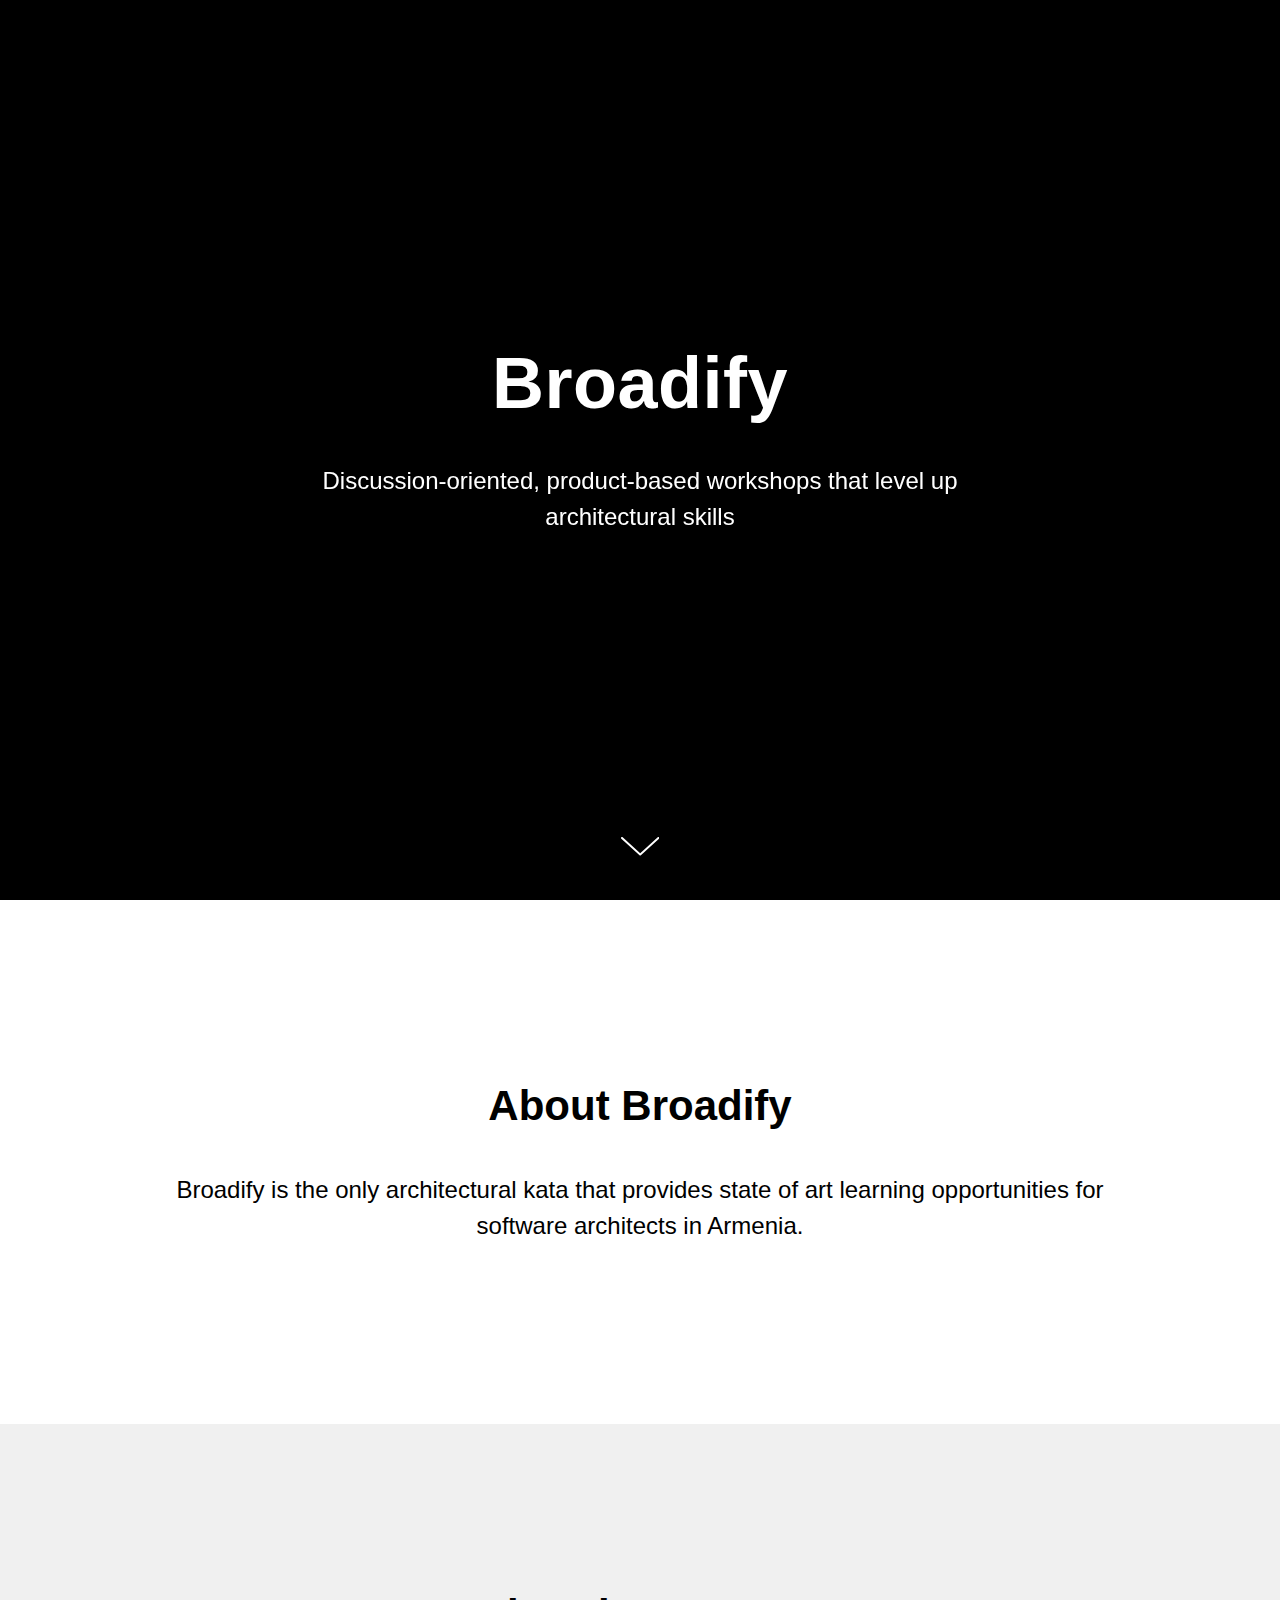
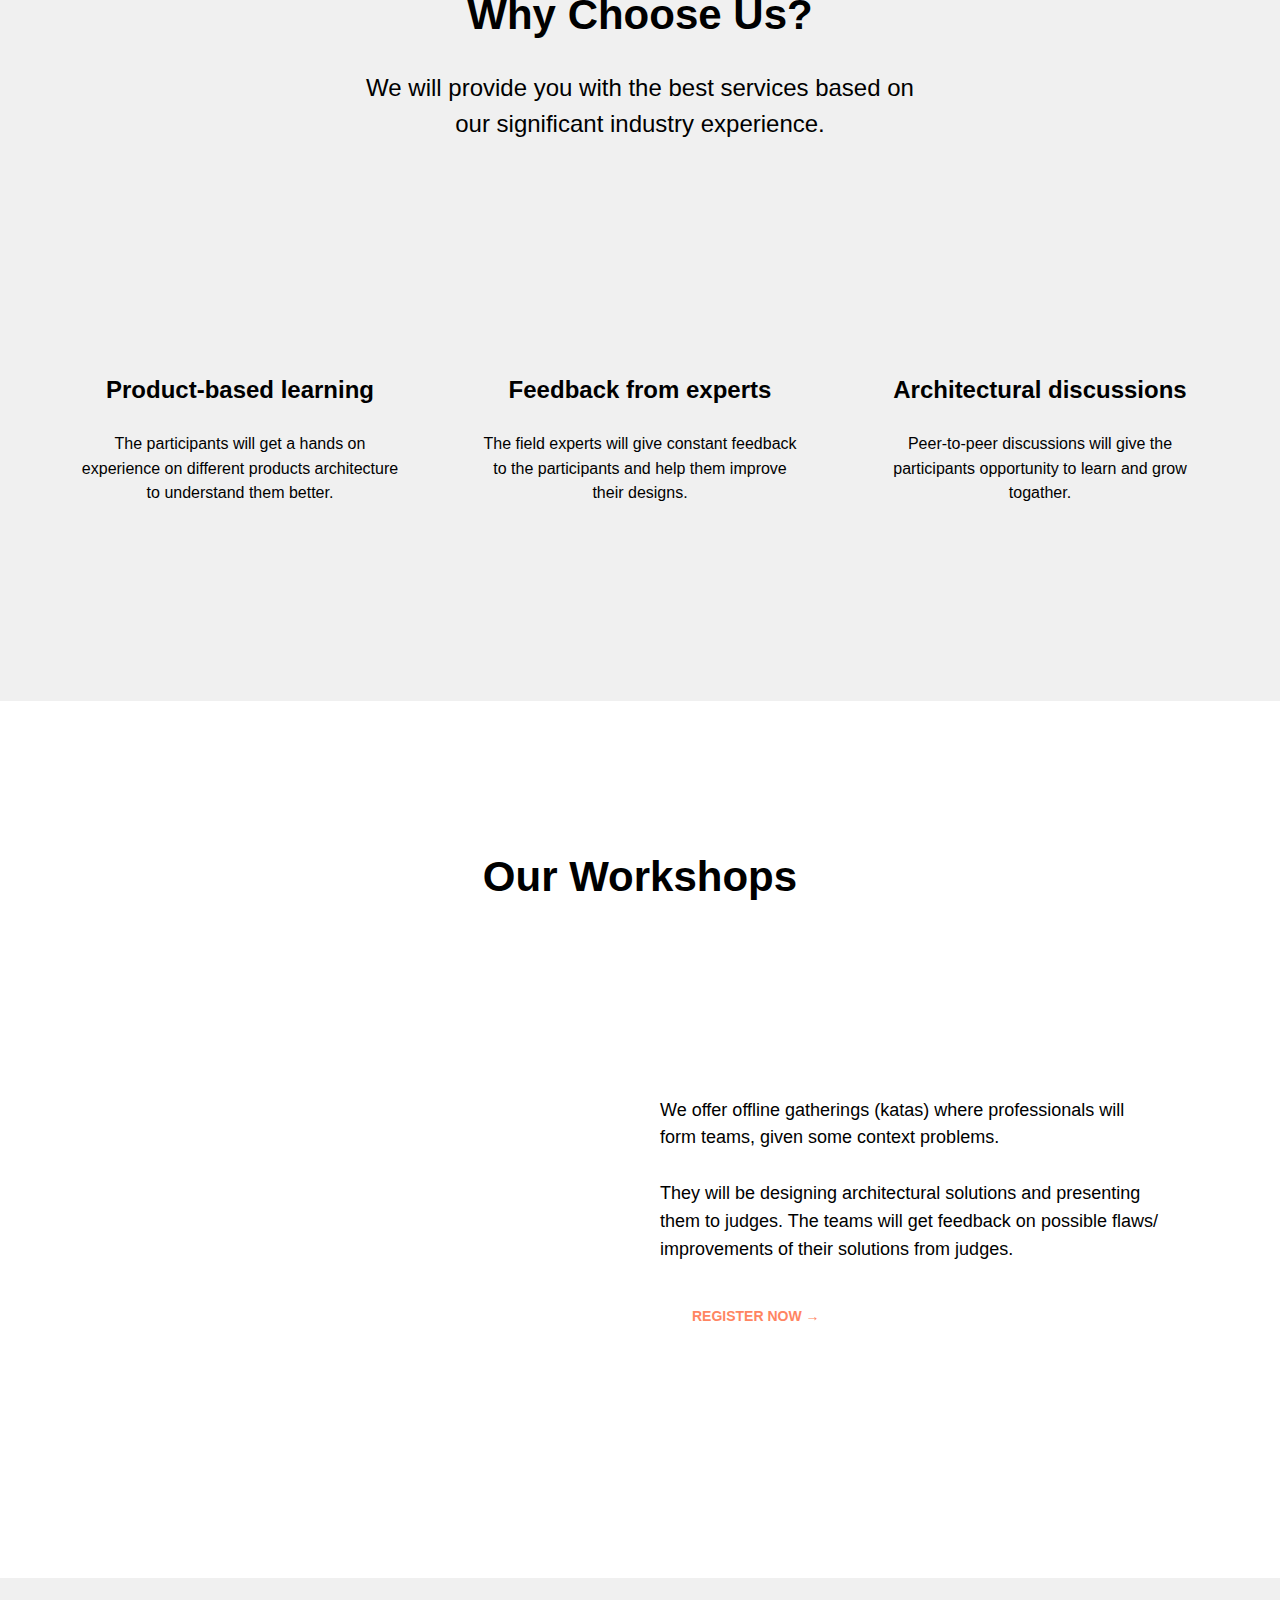
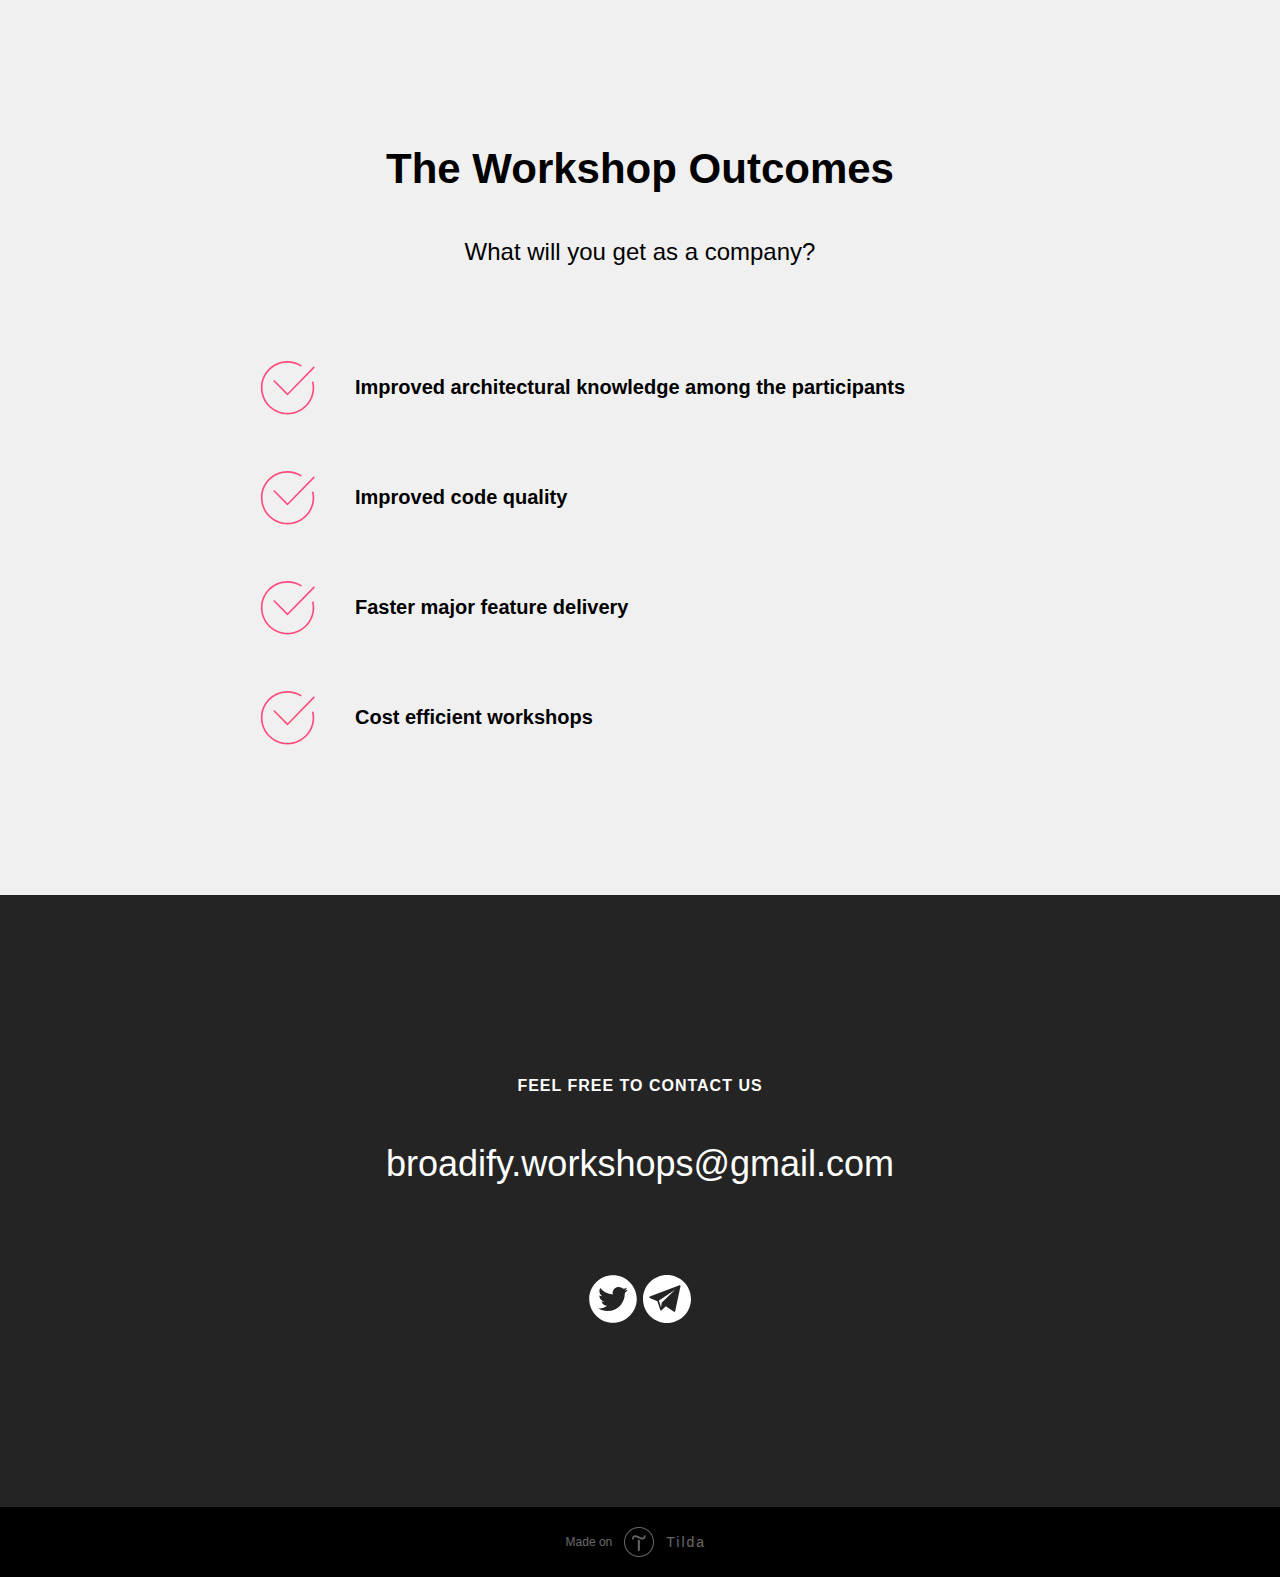
==== index.html @ 23d55fbe "rename" ====
<!DOCTYPE html>
<!-- saved from url=(0048)http://project5450174.tilda.ws/page27034556.html -->
<html><head><meta http-equiv="Content-Type" content="text/html; charset=UTF-8"><meta name="viewport" content="width=device-width, initial-scale=1.0"><!--metatextblock--><title>Business page</title><meta name="description" content="A great example of how you can talk about your services"><meta property="og:url" content="http://project5450174.tilda.ws/page27034556.html"><meta property="og:title" content="Business page"><meta property="og:description" content="A great example of how you can talk about your services"><meta property="og:type" content="website"><meta property="og:image" content="https://static.tildacdn.com/tild6335-3166-4166-a335-643939336261/-/resize/504x/workplace1245776_1920.jpg"><link rel="canonical" href="http://project5450174.tilda.ws/page27034556.html"><!--/metatextblock--><meta property="fb:app_id" content="257953674358265"><meta name="format-detection" content="telephone=no"><meta http-equiv="x-dns-prefetch-control" content="on"><link rel="dns-prefetch" href="https://ws.tildacdn.com/"><link rel="dns-prefetch" href="https://static.tildacdn.com/"><link rel="shortcut icon" href="https://static.tildacdn.com/img/tildafavicon.ico" type="image/x-icon"><!-- Assets --><script type="text/javascript" async="" id="tildastatscript" src="./Business page_files/tilda-stat-1.0.min.js"></script><script src="./Business page_files/tilda-fallback-1.0.min.js" charset="utf-8" async=""></script><link rel="stylesheet" href="./Business page_files/tilda-grid-3.0.min.css" type="text/css" media="all" onerror="this.loaderr=&#39;y&#39;;"><link rel="stylesheet" href="./Business page_files/tilda-blocks-2.14.css" type="text/css" media="all" onerror="this.loaderr=&#39;y&#39;;"><link rel="preconnect" href="https://fonts.gstatic.com/"><link href="./Business page_files/css2" rel="stylesheet"><link rel="stylesheet" href="./Business page_files/tilda-animation-1.0.min.css" type="text/css" media="all" onerror="this.loaderr=&#39;y&#39;;"><link rel="stylesheet" href="./Business page_files/tilda-cover-1.0.min.css" type="text/css" media="all" onerror="this.loaderr=&#39;y&#39;;"><script src="./Business page_files/jquery-1.10.2.min.js" onerror="this.loaderr=&#39;y&#39;;"></script><script src="./Business page_files/tilda-scripts-3.0.min.js" onerror="this.loaderr=&#39;y&#39;;"></script><script src="./Business page_files/tilda-blocks-2.7.js" onerror="this.loaderr=&#39;y&#39;;"></script><script src="./Business page_files/lazyload-1.3.min.js" charset="utf-8" async="" onerror="this.loaderr=&#39;y&#39;;"></script><script src="./Business page_files/tilda-animation-1.0.min.js" charset="utf-8" async="" onerror="this.loaderr=&#39;y&#39;;"></script><script src="./Business page_files/tilda-cover-1.0.min.js" charset="utf-8" async="" onerror="this.loaderr=&#39;y&#39;;"></script><script src="./Business page_files/tilda-events-1.0.min.js" charset="utf-8" async="" onerror="this.loaderr=&#39;y&#39;;"></script><script type="text/javascript">window.dataLayer = window.dataLayer || [];</script><script type="text/javascript">(function () {
if((/bot|google|yandex|baidu|bing|msn|duckduckbot|teoma|slurp|crawler|spider|robot|crawling|facebook/i.test(navigator.userAgent))===false && typeof(sessionStorage)!='undefined' && sessionStorage.getItem('visited')!=='y' && document.visibilityState){
var style=document.createElement('style');
style.type='text/css';
style.innerHTML='@media screen and (min-width: 980px) {.t-records {opacity: 0;}.t-records_animated {-webkit-transition: opacity ease-in-out .2s;-moz-transition: opacity ease-in-out .2s;-o-transition: opacity ease-in-out .2s;transition: opacity ease-in-out .2s;}.t-records.t-records_visible {opacity: 1;}}';
document.getElementsByTagName('head')[0].appendChild(style);
function t_setvisRecs(){
var alr=document.querySelectorAll('.t-records');
Array.prototype.forEach.call(alr, function(el) {
el.classList.add("t-records_animated");
});
setTimeout(function () {
Array.prototype.forEach.call(alr, function(el) {
el.classList.add("t-records_visible");
});
sessionStorage.setItem("visited", "y");
}, 400);
} 
document.addEventListener('DOMContentLoaded', t_setvisRecs);
}
})();</script><style type="text/css">div.t-records {opacity: 1;}</style></head><body class="t-body" style="margin: 0px;"><!--allrecords--><div id="allrecords" class="t-records" data-hook="blocks-collection-content-node" data-tilda-project-id="5450174" data-tilda-page-id="27034556" data-tilda-formskey="a3a346e9efc0a793ec0bf11665450174" data-tilda-lazy="yes"><div id="rec436456142" class="r t-rec" style=" " data-animationappear="off" data-record-type="18"><!-- cover --><div class="t-cover" id="recorddiv436456142" bgimgfield="img" style="height:100vh; background-image:url(&#39;https://static.tildacdn.com/tild6335-3166-4166-a335-643939336261/-/resize/20x/workplace1245776_1920.jpg&#39;);"><div class="t-cover__carrier loaded" id="coverCarry436456142" data-content-cover-id="436456142" data-content-cover-bg="https://static.tildacdn.com/tild6335-3166-4166-a335-643939336261/workplace1245776_1920.jpg" data-content-cover-height="100vh" data-content-cover-parallax="" style="height: 100vh; background-attachment: scroll; background-position: center bottom; transform: initial; background-image: url(&quot;https://thumb.tildacdn.com/tild6335-3166-4166-a335-643939336261/-/format/webp/workplace1245776_1920.jpg&quot;);"></div> <div class="t-cover__filter" style="height:100vh;background-image: -moz-linear-gradient(top, rgba(0,0,0,0.80), rgba(0,0,0,0.90));background-image: -webkit-linear-gradient(top, rgba(0,0,0,0.80), rgba(0,0,0,0.90));background-image: -o-linear-gradient(top, rgba(0,0,0,0.80), rgba(0,0,0,0.90));background-image: -ms-linear-gradient(top, rgba(0,0,0,0.80), rgba(0,0,0,0.90));background-image: linear-gradient(top, rgba(0,0,0,0.80), rgba(0,0,0,0.90));filter: progid:DXImageTransform.Microsoft.gradient(startColorStr=&#39;#33000000&#39;, endColorstr=&#39;#19000000&#39;);"></div><div class="t-container"> <div class="t-col t-col_12 "><div class="t-cover__wrapper t-valign_middle" style="height:100vh;"> <div class="t001 t-align_center"> <div class="t001__wrapper" data-hook-content="covercontent"> <div class="t001__title t-title t-title_xl t-animate t-animate_started" data-animate-style="fadeinup" data-animate-group="yes" style="transition-delay: 0s;" field="title">Broadify</div> <div class="t001__descr t-descr t-descr_xl t001__descr_center t-animate t-animate_started" data-animate-style="fadeinup" data-animate-group="yes" style="transition-delay: 0.3s;" field="descr"><div style="opacity: 1;">Discussion-oriented, product-based workshops that level up architectural skills</div></div> <span class="space"></span> </div> </div> </div> </div> </div> <!-- arrow --> <div class="t-cover__arrow"><div class="t-cover__arrow-wrapper t-cover__arrow-wrapper_animated"><div class="t-cover__arrow_mobile"><svg class="t-cover__arrow-svg" style="fill:#ffffff;" x="0px" y="0px" width="38.417px" height="18.592px" viewBox="0 0 38.417 18.592"><g><path d="M19.208,18.592c-0.241,0-0.483-0.087-0.673-0.261L0.327,1.74c-0.408-0.372-0.438-1.004-0.066-1.413c0.372-0.409,1.004-0.439,1.413-0.066L19.208,16.24L36.743,0.261c0.411-0.372,1.042-0.342,1.413,0.066c0.372,0.408,0.343,1.041-0.065,1.413L19.881,18.332C19.691,18.505,19.449,18.592,19.208,18.592z"></path></g></svg></div></div></div> <!-- arrow --> </div> </div><div id="rec436456143" class="r t-rec r_showed r_anim" style=" " data-record-type="215"><a name="about" style="font-size:0;"></a></div><div id="rec436456144" class="r t-rec t-rec_pt_180 t-rec_pb_180 r_showed r_anim" style="padding-top:180px;padding-bottom:180px; " data-record-type="467"><!-- T467 --><div class="t467"> <div class="t-container t-align_center"> <div class="t-col t-col_10 t-prefix_1"> <div class="t467__title t-title t-title_lg t-margin_auto" field="title" style="font-size:42px;">About Broadify</div> <div class="t467__descr t-descr t-descr_xl t-margin_auto" field="descr" style="">Broadify is the only architectural kata that provides state of art learning opportunities for software architects in Armenia.</div> </div> </div></div></div><div id="rec436456145" class="r t-rec t-rec_pt_165 t-rec_pb_195" style="padding-top:165px;padding-bottom:195px;background-color:#f0f0f0; " data-record-type="490" data-bg-color="#f0f0f0" data-animationappear="off"><!-- t490 --><div class="t490"><div class="t-section__container t-container"><div class="t-col t-col_12"><div class="t-section__topwrapper t-align_center"><div class="t-section__title t-title t-title_xs" field="btitle">Why Choose Us?</div><div class="t-section__descr t-descr t-descr_xl t-margin_auto" field="bdescr">We will provide you with the best services based on our significant industry experience.</div></div></div></div><div class="t-container"> 
<div class="t490__col t-col t-col_4 t-align_center t-item"> 
<img src="./Business page_files/product.png" data-original="https://static.tildacdn.com/tild3433-3265-4339-b832-363437616463/product.png" class="t490__img t-img" imgfield="li_img__1476968690512" style="width:80px;"> <div class="t490__wrappercenter "> <div class="t-name t-name_xl" style="" field="li_title__1476968690512">Product-based learning</div> <div class="t-descr t-descr_xs" style="" field="li_descr__1476968690512">The participants will get a hands on experience on different products architecture to understand them better.</div> </div> </div> 
<div class="t490__col t-col t-col_4 t-align_center t-item"> 
<img src="./Business page_files/feedback.png" data-original="https://static.tildacdn.com/tild6236-3433-4839-b938-633932393838/feedback.png" class="t490__img t-img" imgfield="li_img__1476968700508" style="width:80px;"> <div class="t490__wrappercenter "> <div class="t-name t-name_xl" style="" field="li_title__1476968700508">Feedback from experts</div> <div class="t-descr t-descr_xs" style="" field="li_descr__1476968700508">The field experts will give constant feedback to the participants and help them improve their designs.</div> </div> </div> 
<div class="t490__col t-col t-col_4 t-align_center t-item"> 
<img src="./Business page_files/friend.png" data-original="https://static.tildacdn.com/tild6336-3636-4830-b662-646539643065/friend.png" class="t490__img t-img" imgfield="li_img__1476968722790" style="width:80px;"> <div class="t490__wrappercenter "> <div class="t-name t-name_xl" style="" field="li_title__1476968722790">Architectural discussions</div> <div class="t-descr t-descr_xs" style="" field="li_descr__1476968722790">Peer-to-peer discussions will give the participants opportunity to learn and grow togather.</div> </div> </div></div></div></div><div id="rec436456146" class="r t-rec r_hidden r_anim" style=" " data-record-type="215"><a name="services" style="font-size:0;"></a></div><div id="rec436456147" class="r t-rec t-rec_pt_150 t-rec_pb_150" style="padding-top:150px;padding-bottom:150px;background-color:#ffffff; " data-record-type="509" data-bg-color="#ffffff" data-animationappear="off"><!-- t509 --><div class="t509"><div class="t-section__container t-container"><div class="t-col t-col_12"><div class="t-section__topwrapper t-align_center"><div class="t-section__title t-title t-title_xs" field="btitle">Our Workshops</div></div></div></div><div class="t-container"><div class="t509__colwrapper t-col t-col_12 "> 
<div class="t509__col t-col t-col_6 t509__mobileimg"><div class="t509__blockimg t-bgimg" bgimgfield="li_img__1481206099920" data-original="https://static.tildacdn.com/tild6438-3934-4463-a533-613833626532/1000_25388863844_036b33e2fc_k.jpg" style="background-image: url(&quot;https://static.tildacdn.com/tild6438-3934-4463-a533-613833626532/-/resizeb/20x/1000_25388863844_036b33e2fc_k.jpg&quot;); padding-bottom: 75%;" data-image-width="600" data-image-height="450px"></div></div><div class="t509__col t-col t-col_6 t509__leftcol t509__desktopimg"><div class="t509__imgwrapper" style="max-width:600px;"> <meta itemprop="image" content="https://static.tildacdn.com/tild6438-3934-4463-a533-613833626532/-/resizeb/20x/1000_25388863844_036b33e2fc_k.jpg"><div class="t509__blockimg t-bgimg" bgimgfield="li_img__1481206099920" data-original="https://static.tildacdn.com/tild6438-3934-4463-a533-613833626532/1000_25388863844_036b33e2fc_k.jpg" style="background-image: url(&quot;https://static.tildacdn.com/tild6438-3934-4463-a533-613833626532/-/resizeb/20x/1000_25388863844_036b33e2fc_k.jpg&quot;); padding-bottom: 75%;" data-image-width="600" data-image-height="450px"></div></div></div><div class="t509__col t-col t-col_6 t509__rightcol"><div class="t509__textwrapper t-align_left" style="max-width: 500px; height: 420px;"><div class="t509__content t-valign_middle"><div class="t509__box"><div class="t509__descr t-descr t-descr_sm " field="li_descr__1481206099920" style="">We offer offline gatherings (katas) where professionals will form teams, given some context problems.<br><br>They will be designing architectural solutions and presenting them to judges. The teams will get feedback on possible flaws/ improvements of their solutions from judges.</div><a href="http://project5450174.tilda.ws/page27034556.html" target="_blank" class="t-btn t-btn_sm" style="border-radius:0px; -moz-border-radius:0px; -webkit-border-radius:0px;"><table style="width:100%; height:100%;"><tbody><tr><td>REGISTER NOW →</td></tr></tbody></table></a></div></div></div></div></div></div></div> <script type="text/javascript"> $(window).resize(function() {
t509_setHeight('436456147');
});
$(document).ready(function() {
t509_setHeight('436456147');
$('.t509').bind('displayChanged',function(){
t509_setHeight('436456147');
}); 
});</script></div><div id="rec436456148" class="r t-rec t-rec_pt_165 t-rec_pb_150" style="padding-top:165px;padding-bottom:150px;background-color:#f0f0f0; " data-record-type="508" data-bg-color="#f0f0f0" data-animationappear="off"><!-- t508 --><div class="t508"><div class="t-section__container t-container"><div class="t-col t-col_12"><div class="t-section__topwrapper t-align_center"><div class="t-section__title t-title t-title_xs" field="btitle">The Workshop Outcomes</div><div class="t-section__descr t-descr t-descr_xl t-margin_auto" field="bdescr">What will you get as a company?</div></div></div></div><div class="t-container"> 
<div class="t-col t-col_8 t-prefix_2 t-item"> <div class="t-cell t-valign_middle"> <svg role="presentation" class="t508__checkmark" style="width:55px; height:55px;" fill="#ff4c7c" xmlns="http://www.w3.org/2000/svg" viewBox="0 0 100 100"><path d="M50.1 98.9c-26.7 0-48.5-21.8-48.5-48.5S23.4 1.9 50.1 1.9c8.9 0 17.5 2.4 25.1 7 .7.4.9 1.4.5 2.1-.4.7-1.4.9-2.1.5C66.5 7.2 58.4 5 50.1 5 25 4.9 4.6 25.3 4.6 50.4S25 95.9 50.1 95.9s45.5-20.4 45.5-45.5c0-3.2-.3-6.4-1-9.5-.2-.8.3-1.6 1.2-1.8.8-.2 1.6.3 1.8 1.2.7 3.3 1.1 6.7 1.1 10.1-.1 26.7-21.8 48.5-48.6 48.5z"></path><path d="M50.1 63.9c-.4 0-.8-.2-1.1-.4L24.8 39.2c-.6-.6-.6-1.5 0-2.1.6-.6 1.5-.6 2.1 0l23.2 23.2 46.8-48c.6-.6 1.5-.6 2.1 0 .6.6.6 1.5 0 2.1l-47.8 49c-.3.3-.7.5-1.1.5z"></path></svg> </div> <div class="t508__textwrapper t-cell t-valign_middle" style=""> <div class="t-name t-name_md " style="" field="li_title__1476889049104">Improved architectural knowledge among the participants</div> </div> </div> 
<div class="t-clear t508__separator" style=""></div> <div class="t-col t-col_8 t-prefix_2 t-item"> <div class="t-cell t-valign_middle"> <svg role="presentation" class="t508__checkmark" style="width:55px; height:55px;" fill="#ff4c7c" xmlns="http://www.w3.org/2000/svg" viewBox="0 0 100 100"><path d="M50.1 98.9c-26.7 0-48.5-21.8-48.5-48.5S23.4 1.9 50.1 1.9c8.9 0 17.5 2.4 25.1 7 .7.4.9 1.4.5 2.1-.4.7-1.4.9-2.1.5C66.5 7.2 58.4 5 50.1 5 25 4.9 4.6 25.3 4.6 50.4S25 95.9 50.1 95.9s45.5-20.4 45.5-45.5c0-3.2-.3-6.4-1-9.5-.2-.8.3-1.6 1.2-1.8.8-.2 1.6.3 1.8 1.2.7 3.3 1.1 6.7 1.1 10.1-.1 26.7-21.8 48.5-48.6 48.5z"></path><path d="M50.1 63.9c-.4 0-.8-.2-1.1-.4L24.8 39.2c-.6-.6-.6-1.5 0-2.1.6-.6 1.5-.6 2.1 0l23.2 23.2 46.8-48c.6-.6 1.5-.6 2.1 0 .6.6.6 1.5 0 2.1l-47.8 49c-.3.3-.7.5-1.1.5z"></path></svg> </div> <div class="t508__textwrapper t-cell t-valign_middle" style=""> <div class="t-name t-name_md " style="" field="li_title__1476889079427">Improved code quality</div> </div> </div> 
<div class="t-clear t508__separator" style=""></div> <div class="t-col t-col_8 t-prefix_2 t-item"> <div class="t-cell t-valign_middle"> <svg role="presentation" class="t508__checkmark" style="width:55px; height:55px;" fill="#ff4c7c" xmlns="http://www.w3.org/2000/svg" viewBox="0 0 100 100"><path d="M50.1 98.9c-26.7 0-48.5-21.8-48.5-48.5S23.4 1.9 50.1 1.9c8.9 0 17.5 2.4 25.1 7 .7.4.9 1.4.5 2.1-.4.7-1.4.9-2.1.5C66.5 7.2 58.4 5 50.1 5 25 4.9 4.6 25.3 4.6 50.4S25 95.9 50.1 95.9s45.5-20.4 45.5-45.5c0-3.2-.3-6.4-1-9.5-.2-.8.3-1.6 1.2-1.8.8-.2 1.6.3 1.8 1.2.7 3.3 1.1 6.7 1.1 10.1-.1 26.7-21.8 48.5-48.6 48.5z"></path><path d="M50.1 63.9c-.4 0-.8-.2-1.1-.4L24.8 39.2c-.6-.6-.6-1.5 0-2.1.6-.6 1.5-.6 2.1 0l23.2 23.2 46.8-48c.6-.6 1.5-.6 2.1 0 .6.6.6 1.5 0 2.1l-47.8 49c-.3.3-.7.5-1.1.5z"></path></svg> </div> <div class="t508__textwrapper t-cell t-valign_middle" style=""> <div class="t-name t-name_md " style="" field="li_title__1650099708308">Faster major feature delivery</div> </div> </div> 
<div class="t-clear t508__separator" style=""></div> <div class="t-col t-col_8 t-prefix_2 t-item"> <div class="t-cell t-valign_middle"> <svg role="presentation" class="t508__checkmark" style="width:55px; height:55px;" fill="#ff4c7c" xmlns="http://www.w3.org/2000/svg" viewBox="0 0 100 100"><path d="M50.1 98.9c-26.7 0-48.5-21.8-48.5-48.5S23.4 1.9 50.1 1.9c8.9 0 17.5 2.4 25.1 7 .7.4.9 1.4.5 2.1-.4.7-1.4.9-2.1.5C66.5 7.2 58.4 5 50.1 5 25 4.9 4.6 25.3 4.6 50.4S25 95.9 50.1 95.9s45.5-20.4 45.5-45.5c0-3.2-.3-6.4-1-9.5-.2-.8.3-1.6 1.2-1.8.8-.2 1.6.3 1.8 1.2.7 3.3 1.1 6.7 1.1 10.1-.1 26.7-21.8 48.5-48.6 48.5z"></path><path d="M50.1 63.9c-.4 0-.8-.2-1.1-.4L24.8 39.2c-.6-.6-.6-1.5 0-2.1.6-.6 1.5-.6 2.1 0l23.2 23.2 46.8-48c.6-.6 1.5-.6 2.1 0 .6.6.6 1.5 0 2.1l-47.8 49c-.3.3-.7.5-1.1.5z"></path></svg> </div> <div class="t508__textwrapper t-cell t-valign_middle" style=""> <div class="t-name t-name_md " style="" field="li_title__1476889075209">Cost efficient workshops</div> </div> </div></div></div></div><div id="rec436456149" class="r t-rec r_hidden r_anim" style=" " data-record-type="215"><a name="contacts" style="font-size:0;"></a></div><div id="rec436456150" class="r t-rec t-rec_pt_180 t-rec_pb_180" style="padding-top:180px;padding-bottom:180px;background-color:#242424; " data-record-type="551" data-bg-color="#242424" data-animationappear="off"><!-- t551--><div class="t551"> <div class="t-container"> <div class="t-col t-col_6 t-prefix_3 t-align_center"> 
<div class="t551__title t-name t-name_xs" style="color:#ffffff;letter-spacing:1px;" field="title" data-animate-order="1">FEEL FREE TO CONTACT US</div> <div class="t551__contacts t-title t-title_xxs" style="color:#ffffff;font-weight:300;" field="text" data-animate-order="2" data-animate-delay="0.3">broadify.workshops@gmail.com<br><br></div> 
<div class="t-sociallinks"> <div class="t-sociallinks__wrapper"> <div class="t-sociallinks__item"> <a href="https://twitter.com/BroadifyD" target="_blank" rel="noopener"> <svg class="t-sociallinks__svg" version="1.1" id="Layer_1" xmlns="http://www.w3.org/2000/svg" xmlns:xlink="http://www.w3.org/1999/xlink" x="0px" y="0px" width="48px" height="48px" viewBox="0 0 48 48" enable-background="new 0 0 48 48" xml:space="preserve"><desc>Twitter</desc><path style="fill:#ffffff;" d="M47.762,24c0,13.121-10.639,23.76-23.761,23.76S0.24,37.121,0.24,24c0-13.124,10.639-23.76,23.761-23.76 S47.762,10.876,47.762,24 M38.031,12.375c-1.177,0.7-2.481,1.208-3.87,1.481c-1.11-1.186-2.694-1.926-4.455-1.926 c-3.364,0-6.093,2.729-6.093,6.095c0,0.478,0.054,0.941,0.156,1.388c-5.063-0.255-9.554-2.68-12.559-6.367 c-0.524,0.898-0.825,1.947-0.825,3.064c0,2.113,1.076,3.978,2.711,5.07c-0.998-0.031-1.939-0.306-2.761-0.762v0.077 c0,2.951,2.1,5.414,4.889,5.975c-0.512,0.14-1.05,0.215-1.606,0.215c-0.393,0-0.775-0.039-1.146-0.109 c0.777,2.42,3.026,4.182,5.692,4.232c-2.086,1.634-4.712,2.607-7.567,2.607c-0.492,0-0.977-0.027-1.453-0.084 c2.696,1.729,5.899,2.736,9.34,2.736c11.209,0,17.337-9.283,17.337-17.337c0-0.263-0.004-0.527-0.017-0.789 c1.19-0.858,2.224-1.932,3.039-3.152c-1.091,0.485-2.266,0.811-3.498,0.958C36.609,14.994,37.576,13.8,38.031,12.375"></path></svg> </a> </div> <div class="t-sociallinks__item"> <a href="https://t.me/+-mq91WxdkuE3OWVi" target="_blank" rel="noopener"> <svg class="t-sociallinks__svg" version="1.1" id="Layer_1" xmlns="http://www.w3.org/2000/svg" xmlns:xlink="http://www.w3.org/1999/xlink" width="48px" height="48px" viewBox="0 0 60 60" xml:space="preserve"><desc>Telegram</desc><path style="fill:#ffffff;" d="M30 0C13.4 0 0 13.4 0 30s13.4 30 30 30 30-13.4 30-30S46.6 0 30 0zm16.9 13.9l-6.7 31.5c-.1.6-.8.9-1.4.6l-10.3-6.9-5.5 5.2c-.5.4-1.2.2-1.4-.4L18 32.7l-9.5-3.9c-.7-.3-.7-1.5 0-1.8l37.1-14.1c.7-.2 1.4.3 1.3 1z"></path><path style="fill:#ffffff;" d="M22.7 40.6l.6-5.8 16.8-16.3-20.2 13.3"></path></svg> </a> </div> 
</div></div> 
</div> </div></div></div></div><!--/allrecords--><!-- Tilda copyright. Don't remove this line --><div class="t-tildalabel " id="tildacopy" data-tilda-sign="5450174#27034556" style="display: block !important; visibility: visible !important; position: relative !important; width: 100% !important; pointer-events: all !important; opacity: 1 !important; margin: 0 !important; z-index: 1 !important"><a href="https://tilda.cc/?upm=5450174" class="t-tildalabel__link"><div class="t-tildalabel__wrapper"><div class="t-tildalabel__txtleft">Made on </div><div class="t-tildalabel__wrapimg"><img src="./Business page_files/tildacopy.png" class="t-tildalabel__img"></div><div class="t-tildalabel__txtright">Tilda</div></div></a></div><!-- Stat --><script type="text/javascript">if (! window.mainTracker) { window.mainTracker = 'tilda'; }
setTimeout(function(){ (function (d, w, k, o, g) { var n=d.getElementsByTagName(o)[0],s=d.createElement(o),f=function(){n.parentNode.insertBefore(s,n);}; s.type = "text/javascript"; s.async = true; s.key = k; s.id = "tildastatscript"; s.src=g; if (w.opera=="[object Opera]") {d.addEventListener("DOMContentLoaded", f, false);} else { f(); } })(document, window, 'da09f3ed3b571a1a2e045d2a9c121f68','script','https://static.tildacdn.com/js/tilda-stat-1.0.min.js');
}, 2000);</script></body></html>
---- Business page_files/tilda-grid-3.0.min.css ----
.t-clear,.t-container:after,.t-container_100:after,.t-container_10:after,.t-container_8:after{clear:both}*,:after,:before{-webkit-box-sizing:content-box;-moz-box-sizing:content-box;box-sizing:content-box}a,b,blockquote,center,code,div,h1,h2,h3,h4,h5,h6,i,img,p,pre,span,table,td,th,tr,u,video{margin:0;padding:0;border:0}.t-row{margin:0}.t-container,.t-container_10,.t-container_8{margin-left:auto;margin-right:auto;padding:0;width:100%}.t-container{max-width:1200px}.t-container.flexx,.t-container_flex{display:-webkit-box;display:-moz-box;display:-ms-flexbox;display:-webkit-flex;display:flex}.t-container_100{width:100%;padding:0}.t-container_10{max-width:1000px}.t-container_8{max-width:800px}.t-container:after,.t-container:before,.t-container_100:after,.t-container_100:before,.t-container_10:after,.t-container_10:before,.t-container_8:after,.t-container_8:before{display:table;content:" "}.t-col{display:inline;float:left;margin-left:20px;margin-right:20px;width:100%}.t-col.flexx,.t-col_flex{align-items:stretch;height:inherit;margin-top:auto;margin-bottom:auto}.t-col_1{max-width:60px}.t-col_2{max-width:160px}.t-col_3{max-width:260px}.t-col_4{max-width:360px}.t-col_5{max-width:460px}.t-col_6{max-width:560px}.t-col_7{max-width:660px}.t-col_8{max-width:760px}.t-col_9{max-width:860px}.t-col_10{max-width:960px}.t-col_11{max-width:1060px}.t-col_12{max-width:1160px}.t-col_100{max-width:100vw}.t-prefix_1{padding-left:100px}.t-prefix_2{padding-left:200px}.t-prefix_3{padding-left:300px}.t-prefix_4{padding-left:400px}.t-prefix_5{padding-left:500px}.t-prefix_6{padding-left:600px}.t-prefix_7{padding-left:700px}.t-prefix_8{padding-left:800px}.t-prefix_9{padding-left:900px}.t-prefix_10{padding-left:1000px}.t-prefix_11{padding-left:1100px}.t-prefix_12{padding-left:1200px}.t-width{width:100%}.t-width_1{max-width:60px}.t-width_2{max-width:160px}.t-width_3{max-width:260px}.t-width_4{max-width:360px}.t-width_5{max-width:460px}.t-width_6{max-width:560px}.t-width_7{max-width:660px}.t-width_8{max-width:760px}.t-width_9{max-width:860px}.t-width_10{max-width:960px}.t-width_11{max-width:1060px}.t-width_12{max-width:1160px}.t-width_100{max-width:100%}.t-cell{display:table-cell;vertical-align:middle;height:100%;margin-left:0;margin-right:0}.t-cell_25{width:25vw}.t-cell_33{width:33.3333333vw}.t-cell_50{width:50vw}.t-cell_100{width:100vw}@media screen and (max-width:1200px){.t-container{max-width:960px;padding:0}.t-container_10{max-width:780px}.t-container_8{max-width:640px}.t-col{display:inline;float:left;margin-left:10px;margin-right:10px;width:100%}.t-col_1{max-width:60px}.t-col_2{max-width:140px}.t-col_3{max-width:220px}.t-col_4{max-width:300px}.t-col_5{max-width:380px}.t-col_6{max-width:460px}.t-col_7{max-width:540px}.t-col_8{max-width:620px}.t-col_9{max-width:700px}.t-col_10{max-width:780px}.t-col_11{max-width:860px}.t-col_12{max-width:940px}.t-prefix_1{padding-left:80px}.t-prefix_2{padding-left:160px}.t-prefix_3{padding-left:240px}.t-prefix_4{padding-left:320px}.t-prefix_5{padding-left:400px}.t-prefix_6{padding-left:480px}.t-prefix_7{padding-left:560px}.t-prefix_8{padding-left:640px}.t-prefix_9{padding-left:720px}.t-prefix_10{padding-left:800px}.t-prefix_11{padding-left:880px}.t-prefix_12{padding-left:960px}.t-width_1{max-width:60px}.t-width_2{max-width:140px}.t-width_3{max-width:220px}.t-width_4{max-width:300px}.t-width_5{max-width:380px}.t-width_6{max-width:460px}.t-width_7{max-width:540px}.t-width_8{max-width:620px}.t-width_9{max-width:700px}.t-width_10{max-width:780px}.t-width_11{max-width:860px}.t-width_12{max-width:940px}.t-width_100{max-width:100%}}@media screen and (max-width:960px){.t-col,.t-container.flexx,.t-container_flex{display:block}.t-container{max-width:640px}.t-col,.t-col_1,.t-col_10,.t-col_11,.t-col_12,.t-col_2,.t-col_3,.t-col_4,.t-col_5,.t-col_6,.t-col_7,.t-col_8,.t-col_9{width:100%;max-width:100%}.t-col{float:none;padding-left:20px;padding-right:20px;margin:0;box-sizing:border-box}.t-prefix_1,.t-prefix_10,.t-prefix_11,.t-prefix_12,.t-prefix_2,.t-prefix_3,.t-prefix_4,.t-prefix_5,.t-prefix_6,.t-prefix_7,.t-prefix_8,.t-prefix_9{padding-left:none}}
---- Business page_files/tilda-blocks-2.14.css ----
.t-body{margin:0}#allrecords{-webkit-font-smoothing:antialiased;background-color:none}#allrecords a{color:#ff8562;text-decoration:none}#allrecords a[href^=tel]{color:inherit;text-decoration:none}#allrecords ol{padding-left:22px}#allrecords ul{padding-left:20px}#allrecords b,#allrecords strong{font-weight:700}@media print{body,html{min-width:1200px;max-width:1200px;padding:0;margin:0 auto;border:none}}.t-text{font-family:'Roboto',Arial,sans-serif;font-weight:300;color:#000}.t-text_xs{font-size:15px;line-height:1.55}.t-text_sm{font-size:18px;line-height:1.55}.t-text_md{font-size:20px;line-height:1.55}.t-text_lg{font-size:22px;line-height:1.55}.t-text_weight_plus{font-weight:400}.t-text-impact{font-family:'Roboto',Arial,sans-serif;font-weight:300;color:#000}.t-text-impact_xs{font-size:26px;line-height:1.5}.t-text-impact_sm{font-size:32px;line-height:1.35}.t-text-impact_md{font-size:38px;line-height:1.35}.t-text-impact_lg{font-size:42px;line-height:1.23}.t-name{font-family:'Roboto',Arial,sans-serif;font-weight:600;color:#000}.t-name_xs{font-size:16px;line-height:1.35}.t-name_sm{font-size:18px;line-height:1.35}.t-name_md{font-size:20px;line-height:1.35}.t-name_lg{font-size:22px;line-height:1.35}.t-name_xl{font-size:24px;line-height:1.35}.t-heading{font-family:'Roboto',Arial,sans-serif;font-weight:600;color:#000}.t-heading_xs{font-size:26px;line-height:1.23}.t-heading_sm{font-size:28px;line-height:1.17}.t-heading_md{font-size:30px;line-height:1.17}.t-heading_lg{font-size:32px;line-height:1.17}.t-title{font-family:'Roboto',Arial,sans-serif;font-weight:600;color:#000}.t-title_xxs{font-size:36px;line-height:1.23}.t-title_xs{font-size:42px;line-height:1.23}.t-title_sm{font-size:48px;line-height:1.23}.t-title_md{font-size:52px;line-height:1.23}.t-title_lg{font-size:64px;line-height:1.23}.t-title_xl{font-size:72px;line-height:1.17}.t-title_xxl{font-size:82px;line-height:1.17}.t-descr{font-family:'Roboto',Arial,sans-serif;font-weight:300;color:#000}.t-descr_xxs{font-size:14px;line-height:1.55}.t-descr_xs{font-size:16px;line-height:1.55}.t-descr_sm{font-size:18px;line-height:1.55}.t-descr_md{font-size:20px;line-height:1.55}.t-descr_lg{font-size:22px;line-height:1.55}.t-descr_xl{font-size:24px;line-height:1.5}.t-descr_xxl{font-size:26px;line-height:1.45}.t-descr_xxxl{font-size:30px;line-height:1.45;letter-spacing:.45}.t-uptitle{font-family:'Roboto',Arial,sans-serif;font-weight:600;color:#000;letter-spacing:2.5px}.t-uptitle_xs{font-size:12px}.t-uptitle_sm{font-size:14px}.t-uptitle_md{font-size:16px}.t-uptitle_lg{font-size:18px}.t-uptitle_xl{font-size:20px;letter-spacing:2px}.t-uptitle_xxl{font-size:22px;letter-spacing:2px}.t-uptitle_xxxl{font-size:24px;letter-spacing:2px}@media screen and (max-width:1200px){.t-text_xs{font-size:14px}.t-text_sm{font-size:16px}.t-text_md{font-size:18px}.t-text_lg{font-size:20px}.t-text-impact_md{font-size:30px}.t-descr_xxs{font-size:12px}.t-descr_xs{font-size:14px}.t-descr_sm{font-size:16px}.t-descr_md{font-size:18px}.t-descr_lg{font-size:20px}.t-descr_xl{font-size:22px}.t-descr_xxl{font-size:22px}.t-descr_xxxl{font-size:26px}.t-uptitle_md{font-size:14px}.t-uptitle_lg{font-size:16px}.t-uptitle_xl{font-size:18px}.t-uptitle_xxl{font-size:20px}.t-uptitle_xxxl{font-size:22px}.t-title_xxs{font-size:32px}.t-title_xs{font-size:38px}.t-title_sm{font-size:44px}.t-title_md{font-size:48px}.t-title_lg{font-size:60px}.t-title_xl{font-size:68px}.t-title_xxl{font-size:78px}.t-name_xs{font-size:14px}.t-name_sm{font-size:16px}.t-name_md{font-size:18px}.t-name_lg{font-size:20px}.t-name_xl{font-size:22px}.t-heading_xs{font-size:24px}.t-heading_sm{font-size:26px}.t-heading_md{font-size:28px}.t-heading_lg{font-size:30px}}@media screen and (max-width:640px){.t-text_xs{font-size:12px;line-height:1.45}.t-text_sm{font-size:14px;line-height:1.45}.t-text_md{font-size:16px;line-height:1.45}.t-text_lg{font-size:18px;line-height:1.45}.t-text-impact_sm{font-size:22px}.t-text-impact_md{font-size:26px}.t-text-impact_lg{font-size:28px}.t-descr_xs{font-size:12px;line-height:1.45}.t-descr_sm{font-size:14px;line-height:1.45}.t-descr_md{font-size:16px;line-height:1.45}.t-descr_lg{font-size:18px;line-height:1.45}.t-descr_xl{font-size:20px;line-height:1.4}.t-descr_xxl{font-size:20px}.t-descr_xxxl{font-size:22px}.t-uptitle_xs{font-size:10px}.t-uptitle_sm{font-size:10px}.t-uptitle_md{font-size:12px}.t-uptitle_lg{font-size:14px}.t-uptitle_xl{font-size:16px}.t-uptitle_xxl{font-size:18px}.t-uptitle_xxxl{font-size:20px}.t-title_xxs{font-size:28px}.t-title_xs{font-size:30px}.t-title_sm{font-size:30px}.t-title_md{font-size:30px}.t-title_lg{font-size:30px}.t-title_xl{font-size:32px}.t-title_xxl{font-size:36px}.t-name_xs{font-size:12px}.t-name_sm{font-size:14px}.t-name_md{font-size:16px}.t-name_lg{font-size:18px}.t-name_xl{font-size:20px}.t-heading_xs{font-size:22px}.t-heading_sm{font-size:24px}.t-heading_md{font-size:24px}.t-heading_lg{font-size:26px}}@media screen and (max-width:480px){.t-title_xl{font-size:30px}.t-title_xxl{font-size:30px}}.t-records{-webkit-font_smoothing:antialiased;background-color:none}.t-records a{color:#ff8562;text-decoration:none}.t-records a[href^=tel]{color:inherit;text-decoration:none}.t-records ol{padding-left:22px;margin-top:0;margin-bottom:10px}.t-records ul{padding-left:20px;margin-top:0;margin-bottom:10px}.t-btn{display:inline-block;font-family:'Roboto',Arial,sans-serif;height:60px;border:0 none;font-size:16px;padding-left:60px;padding-right:60px;text-align:center;white-space:nowrap;vertical-align:middle;font-weight:700;background-image:none;cursor:pointer;-webkit-appearance:none;-webkit-user-select:none;-moz-user-select:none;-ms-user-select:none;-o-user-select:none;user-select:none;-webkit-box-sizing:border-box;-moz-box-sizing:border-box;box-sizing:border-box}.t-btn td{vertical-align:middle}.t-btn_sending{opacity:.5}@media screen and (max-width:640px){.t-btn{white-space:normal;padding-left:30px;padding-right:30px}}.t-btn_xs{height:35px;font-size:13px;padding-left:15px;padding-right:15px}.t-btn_sm{height:45px;font-size:14px;padding-left:30px;padding-right:30px}.t-btn_lg{height:60px;font-size:22px;padding-left:70px;padding-right:70px}.t-btn_xl{height:80px;font-size:26px;padding-left:80px;padding-right:80px}.t-btn_xxl{height:100px;font-size:30px;padding-left:90px;padding-right:90px}@media screen and (max-width:640px){.t-btn_sm{padding-left:20px;padding-right:20px}.t-btn_lg{font-size:18px;padding-left:40px;padding-right:40px}.t-btn_xl{font-size:22px;padding-left:50px;padding-right:50px}.t-btn_xxl{font-size:26px;padding-left:60px;padding-right:60px}}.t-btntext{font-family:'Roboto',Arial,sans-serif;color:#000;font-size:20px;line-height:1.55;font-weight:700;text-decoration:none;cursor:pointer;display:inline-block}.t-btntext_sm{font-size:16px}.t-btntext_lg{font-size:24px}.t-uppercase.t-btntext{font-size:16px}.t-uppercase.t-btntext_sm{font-size:14px}.t-uppercase.t-btntext_lg{font-size:20px}.t-btntext:after{content:"\00a0→";font-family:Arial,Helvetica,sans-serif}@media screen and (max-width:640px){.t-btntext_lg{font-size:20px}}@media screen and (max-width:1200px){.t-screenmin-1200px{display:none}}@media screen and (max-width:980px){.t-screenmin-980px{display:none}}@media screen and (max-width:640px){.t-screenmin-640px{display:none}}@media screen and (max-width:480px){.t-screenmin-480px{display:none}}@media screen and (max-width:320px){.t-screenmin-320px{display:none}}@media screen and (min-width:321px){.t-screenmax-320px{display:none}}@media screen and (min-width:481px){.t-screenmax-480px{display:none}}@media screen and (min-width:641px){.t-screenmax-640px{display:none}}@media screen and (min-width:981px){.t-screenmax-980px{display:none}}@media screen and (min-width:1201px){.t-screenmax-1200px{display:none}}.t-hidden{display:none}.t-opacity_50{filter:alpha(opacity=50);KHTMLOpacity:.5;MozOpacity:.5;opacity:.5}.t-opacity_70{filter:alpha(opacity=70);KHTMLOpacity:.7;MozOpacity:.7;opacity:.7}.t-uppercase{text-transform:uppercase}.t-align_center{text-align:center}.t-align_left{text-align:left}.t-align_right{text-align:right}.t-margin_auto{margin-left:auto;margin-right:auto}.t-valign_middle{vertical-align:middle}.t-valign_top{vertical-align:top}.t-valign_bottom{vertical-align:bottom}.t-margin_left_auto{margin-right:0;margin-left:auto}.t-tildalabel{background-color:#000;color:#fff;width:100%;height:70px;font-family:Arial;font-size:14px}.t-tildalabel:hover .t-tildalabel__wrapper{opacity:1}.t-tildalabel_white{background-color:#fff;color:#000}.t-tildalabel_gray{background-color:#eee;color:#000}.t-tildalabel__wrapper{display:table;height:30px;width:270px;margin:0 auto;padding-top:20px;opacity:.4}.t-tildalabel__txtleft{display:table-cell;width:120px;height:30px;vertical-align:middle;text-align:right;padding-right:12px;font-weight:300;font-size:12px}.t-tildalabel__wrapimg{display:table-cell;width:30px;height:30px;vertical-align:middle}.t-tildalabel__img{width:30px;height:30px;vertical-align:middle}.t-tildalabel__txtright{display:table-cell;width:120px;height:30px;vertical-align:middle;padding-left:12px;font-weight:500;letter-spacing:2px}.t-tildalabel__link{color:#fff;text-decoration:none;vertical-align:middle}.t-tildalabel_white .t-tildalabel__link,.t-tildalabel_gray .t-tildalabel__link{color:#000}.t-tildalabel-free{padding:35px 0 45px;height:auto;text-align:center}.t-tildalabel-free__main{max-width:340px;display:block;margin:0 auto;line-height:1.4;letter-spacing:.2px;color:inherit;opacity:.4}.t-tildalabel-free__links-wr{display:table;margin:30px auto 0}.t-tildalabel-free__txt-link{display:table-cell;padding:0 15px;font-size:13px;text-decoration:none;color:inherit;opacity:.25}.t-tildalabel-free__txt-link:hover,.t-tildalabel-free__main:hover{opacity:1}@media screen and (max-width:640px){.t-tildalabel-free__txt-link{display:block;padding:5px 30px}.t-tildalabel-free__main{opacity:.7}.t-tildalabel-free__txt-link{opacity:.4}}.clearfix:before,.clearfix:after{display:table;content:" "}.clearfix:after{clear:both}.center-block{display:block;margin-right:auto;margin-left:auto}.t-mbfix{opacity:.01;-webkit-transform:translateX(0);-ms-transform:translateX(0);transform:translateX(0);position:fixed;width:100%;height:500px;background-color:white;top:0;left:0;z-index:10000;-webkit-transition:all 0.1s ease;transition:all 0.1s ease}.t-mbfix_hide{-webkit-transform:translateX(3000px);-ms-transform:translateX(3000px);transform:translateX(3000px)}.r_anim{-webkit-transition:opacity 0.5s;transition:opacity 0.5s}.r_hidden{opacity:0}.r_showed{opacity:1}img:not([src]){visibility:hidden}.t-popup{display:none}.t-body_scroll-locked{position:fixed;left:0;width:100%;height:100%;overflow:hidden}.t-submit{font-family:'Roboto',Arial,sans-serif}.t-input{font-family:'Roboto',Arial,sans-serif}.t-input__vis-ph{font-family:'Roboto',Arial,sans-serif}.t-select{font-family:'Roboto',Arial,sans-serif}.t-form .uploadcare-widget-button{font-family:'Roboto',Arial,sans-serif}.t-input-error{font-family:'Roboto',Arial,sans-serif}.t-form__errorbox-wrapper{font-family:'Roboto',Arial,sans-serif}.t-form__errorbox-text{font-family:'Roboto',Arial,sans-serif}.t-form__errorbox-item{font-family:'Roboto',Arial,sans-serif}.t-form__successbox{font-family:'Roboto',Arial,sans-serif}.t-rec_pt_0{padding-top:0}.t-rec_pt_15{padding-top:15px}.t-rec_pt_30{padding-top:30px}.t-rec_pt_45{padding-top:45px}.t-rec_pt_60{padding-top:60px}.t-rec_pt_75{padding-top:75px}.t-rec_pt_90{padding-top:90px}.t-rec_pt_105{padding-top:105px}.t-rec_pt_120{padding-top:120px}.t-rec_pt_135{padding-top:135px}.t-rec_pt_150{padding-top:150px}.t-rec_pt_165{padding-top:165px}.t-rec_pt_180{padding-top:180px}.t-rec_pt_195{padding-top:195px}.t-rec_pt_210{padding-top:210px}.t-rec_pb_0{padding-bottom:0}.t-rec_pb_15{padding-bottom:15px}.t-rec_pb_30{padding-bottom:30px}.t-rec_pb_45{padding-bottom:45px}.t-rec_pb_60{padding-bottom:60px}.t-rec_pb_75{padding-bottom:75px}.t-rec_pb_90{padding-bottom:90px}.t-rec_pb_105{padding-bottom:105px}.t-rec_pb_120{padding-bottom:120px}.t-rec_pb_135{padding-bottom:135px}.t-rec_pb_150{padding-bottom:150px}.t-rec_pb_165{padding-bottom:165px}.t-rec_pb_180{padding-bottom:180px}.t-rec_pb_195{padding-bottom:195px}.t-rec_pb_210{padding-bottom:210px}@media screen and (max-width:480px){.t-rec_pt_0{padding-top:0}.t-rec_pt_15{padding-top:15px}.t-rec_pt_30{padding-top:30px}.t-rec_pt_45{padding-top:45px}.t-rec_pt_60{padding-top:60px}.t-rec_pt_75{padding-top:75px}.t-rec_pt_90{padding-top:90px}.t-rec_pt_105{padding-top:90px}.t-rec_pt_120{padding-top:90px!important}.t-rec_pt_135{padding-top:90px!important}.t-rec_pt_150{padding-top:90px!important}.t-rec_pt_165{padding-top:90px!important}.t-rec_pt_180{padding-top:120px!important}.t-rec_pt_195{padding-top:120px!important}.t-rec_pt_210{padding-top:120px!important}.t-rec_pb_0{padding-bottom:0}.t-rec_pb_15{padding-bottom:15px}.t-rec_pb_30{padding-bottom:30px}.t-rec_pb_45{padding-bottom:45px}.t-rec_pb_60{padding-bottom:60px}.t-rec_pb_75{padding-bottom:75px}.t-rec_pb_90{padding-bottom:90px}.t-rec_pb_105{padding-bottom:90px}.t-rec_pb_120{padding-bottom:90px!important}.t-rec_pb_135{padding-bottom:90px!important}.t-rec_pb_150{padding-bottom:90px!important}.t-rec_pb_165{padding-bottom:90px!important}.t-rec_pb_180{padding-bottom:120px!important}.t-rec_pb_195{padding-bottom:120px!important}.t-rec_pb_210{padding-bottom:120px!important}}@media screen and (max-width:480px){.t-rec_pt-res-480_0{padding-top:0!important}.t-rec_pt-res-480_15{padding-top:15px!important}.t-rec_pt-res-480_30{padding-top:30px!important}.t-rec_pt-res-480_45{padding-top:45px!important}.t-rec_pt-res-480_60{padding-top:60px!important}.t-rec_pt-res-480_75{padding-top:75px!important}.t-rec_pt-res-480_90{padding-top:90px!important}.t-rec_pt-res-480_105{padding-top:105px!important}.t-rec_pt-res-480_120{padding-top:120px!important}.t-rec_pt-res-480_135{padding-top:135px!important}.t-rec_pt-res-480_150{padding-top:150px!important}.t-rec_pt-res-480_165{padding-top:165px!important}.t-rec_pt-res-480_180{padding-top:180px!important}.t-rec_pt-res-480_195{padding-top:195px!important}.t-rec_pt-res-480_210{padding-top:210px!important}.t-rec_pb-res-480_0{padding-bottom:0!important}.t-rec_pb-res-480_15{padding-bottom:15px!important}.t-rec_pb-res-480_30{padding-bottom:30px!important}.t-rec_pb-res-480_45{padding-bottom:45px!important}.t-rec_pb-res-480_60{padding-bottom:60px!important}.t-rec_pb-res-480_75{padding-bottom:75px!important}.t-rec_pb-res-480_90{padding-bottom:90px!important}.t-rec_pb-res-480_105{padding-bottom:105px!important}.t-rec_pb-res-480_120{padding-bottom:120px!important}.t-rec_pb-res-480_135{padding-bottom:135px!important}.t-rec_pb-res-480_150{padding-bottom:150px!important}.t-rec_pb-res-480_165{padding-bottom:165px!important}.t-rec_pb-res-480_180{padding-bottom:180px!important}.t-rec_pb-res-480_195{padding-bottom:195px!important}.t-rec_pb-res-480_210{padding-bottom:210px!important}}.t102__title{font-size:104px;color:#fff;margin:74px 0 54px 0}.t102__descr{color:#fff;padding:0 0 30px 0}.t102__descr_center{max-width:700px;margin:0 auto}@media screen and (max-width:1024px){.t102__title{font-size:70px;line-height:70px;margin-top:30px}.t102__descr{padding:0 120px}}@media screen and (max-width:640px){.t102__title{font-size:34px;line-height:38px;margin-top:30px}.t102__descr{padding:0 10px}}.t001__wrapper{padding-top:42px;padding-bottom:42px}.t001__uptitle{color:#fff;padding-bottom:60px;padding-top:30px}.t001__title{color:#fff;padding:24px 0 38px 0;letter-spacing:.5px}.t001__descr{color:#fff;padding:0 0 30px 0}.t001__descr_center{max-width:700px;margin:0 auto}.t001__descr_center a:not([style]){color:#fff!important}.t001__descr_center a{font-weight:600}@media screen and (max-width:640px){.t001__title{padding-left:10px;padding-right:10px}.t001__uptitle{padding-left:10px;padding-right:10px}.t001__descr{padding-left:10px;padding-right:10px;font-size:14px;line-height:20px}}.t030__title{margin-bottom:15px}.t030__descr{margin-top:8px;padding-bottom:6px}.t083__inner{float:left;position:relative;width:100%}.t083__imgwrapper{width:100%;text-align:center}.t083__widthauto{width:auto;max-width:100%;vertical-align:middle}.t083__textclass1{top:220px;left:-150px;width:290px;font-size:13px;line-height:23px;text-transform:uppercase;position:absolute}.t083__textclass2{left:-150px;top:220px;position:absolute;width:210px;font-size:32px}.t083__textclass3{left:790px;position:absolute;width:290px;top:220px;font-size:13px;line-height:23px;text-transform:uppercase}.t083 .t083__image{max-width:100%}@media screen and (max-width:1240px){.t083__textclass1,.t083__textclass2,.t083__textclass3{left:0;position:relative;top:0;bottom:0;padding-top:20px;padding-bottom:20px;width:100%;max-width:480px}}.t004{padding-top:8px;padding-bottom:6px;position:relative}.t004__text-column-count_2{column-count:2;column-gap:40px;-moz-column-count:2;-moz-column-gap:40px;-webkit-column-count:2;-webkit-column-gap:40px}.t004__text-column-count_3{column-count:3;column-gap:40px;-moz-column-count:3;-moz-column-gap:40px;-webkit-column-count:3;-webkit-column-gap:40px}.t004__text-column-count_4{column-count:4;column-gap:40px;-moz-column-count:4;-moz-column-gap:40px;-webkit-column-count:4;-webkit-column-gap:40px}.t004__initial-letter::first-letter{font-size:100px;float:left;line-height:.65;margin:10px 10px 10px 0}.t004 table{border-collapse:collapse;font-size:1em;width:100%}.t004 table td,.t004 table th{padding:5px;border:1px solid #ddd;vertical-align:top}.t004 table thead td,.t004 table th{font-weight:700;border-bottom-color:#888}@media screen and (max-width:1200px){.t004__text-column-count_2,.t004__text-column-count_3,.t004__text-column-count_4{column-gap:20px;-moz-column-gap:20px;-webkit-column-gap:20px}}@media screen and (max-width:960px){.t004__text-column-count_2,.t004__text-column-count_3,.t004__text-column-count_4{column-count:1;column-gap:0;-moz-column-count:1;-moz-column-gap:0;-webkit-column-count:1;-webkit-column-gap:0}}@media screen and (max-width:640px){.t004 h1{font-size:28px;line-height:35px}}.t306__table-container{display:table;table-layout:fixed;width:100%;height:100%;position:relative;z-index:1}.t306__table-cell{display:table-cell;vertical-align:middle}.t306__img{display:inline-block;width:auto;max-width:100%;height:auto;max-height:100%}@media screen and (max-width:960px){.t306__table-cell{padding-left:20px;padding-right:20px}}.t119__preface{color:#000;font-size:30px;line-height:1.35}@media screen and (max-width:640px){.t119__preface{font-size:22px}}@media screen and (min-width:960px){.t119__preface{margin-top:-1px}}.t123__centeredContainer{text-align:center}.t148__title{color:#fff;padding-top:28px;padding-bottom:28px;max-width:480px;width:100%;margin-left:50px;text-align:left;margin-bottom:40px}@media screen and (max-width:640px){.t148__title{width:90%;margin-left:20px;margin-bottom:20px}}.t167{padding-top:8px;padding-bottom:6px}.t167__imgblock{float:right;margin:0;padding:6px 0 20px 30px}.t167__img{max-width:100%}.t167__imgdescr{font-family:'Roboto',Arial,sans-serif;font-size:13px;line-height:16px;color:#4d4d4d;padding-top:10px}@media screen and (max-width:960px){.t167__imgblock{float:none}}@media screen and (max-width:640px){.t167 .t-col_8{padding-left:0;padding-right:0}.t167__imgblock{margin:0;padding:6px 0 20px}}.t218__blocktable{width:100%;height:700px;margin:0;padding:0;border:0;border-spacing:0}.t218__blocktext{width:50%;height:100%;vertical-align:middle}.t218__blockimg{width:50%;height:100%;vertical-align:middle;-webkit-background-size:cover;-moz-background-size:cover;-o-background-size:cover;background-size:cover;background-repeat:no-repeat;background-position:center center;border:0;margin:0;padding:0}.t218__textwrapper{margin:10%}.t218__textfield{padding-top:20px}.t218__imgmobile{width:auto;max-width:100%;vertical-align:middle;margin:0}.t218__btn-container{width:100%}.t218__btn-wrapper{display:inline-block;padding-top:60px}.t218__btntext-wrapper{display:inline-block;padding-top:45px}@media screen and (max-width:980px){.t218__blockimg{display:none}.t218__blockimgmobile{display:block!important;text-align:center;width:100%;padding:60px 0 0 0}.t218__blockimgmobile_padding-0{padding:0}.t218__blocktable{height:auto!important}.t218__textfield{padding-bottom:50px}.t218__btn-wrapper{padding-top:0;padding-bottom:40px}.t218__btntext-wrapper{padding-top:0;padding-bottom:40px}}@media screen and (max-width:640px){.t218__descrfield{padding-top:50px;width:100%}.t218__textfield{width:100%}.t218__textwrapper{margin:20px}}.t250__text{text-align:center;margin-bottom:32px}.t250__link{text-align:center;text-decoration:none;display:block;width:110px;margin:0 auto;-webkit-transition:opacity ease-in-out 0.2s;-moz-transition:opacity ease-in-out 0.2s;-o-transition:opacity ease-in-out 0.2s;transition:opacity ease-in-out 0.2s}.t250__link__descr{font-size:12px;line-height:1.55;text-align:center}.t250__link:hover{opacity:.7}.t250__icon{width:28px;height:25px;margin:0 auto 12px;display:block}@media screen and (max-width:600px){.t250__text{margin-bottom:26px}.t250__img{width:24px;height:24px}}@media screen and (max-width:460px){.t250__text{margin-bottom:18px}.t250__img{width:18px;height:21px}}.t396__iframe{z-index:10000;background-color:#fff;width:100vw;height:100vh;position:fixed;top:0;left:0;border:0}.t396__body_overflow_hidden{overflow:hidden}.t396__display_none{display:none}.t396__artboard{position:relative;width:100%;height:100vh;overflow:hidden}.t396__artboard .t396__artboard_scale{overflow:visible}.t396__artboard.t396__artboard_scale .t396__elem[data-elem-type="text"] .tn-atom{word-break:normal}.t396__artboard_scale .t396__carrier,.t396__artboard_scale .t396__filter{transform-origin:top left}.tn-atom__scale-wrapper{width:inherit;height:inherit}.t396__elem .tn-atom__scale-wrapper .tn-atom{width:inherit;height:inherit!important}.t396__artboard.rendering .tn-elem{visibility:hidden}.t396__artboard.rendered .tn-elem{visibility:visible}.t396__carrier{position:absolute;left:0;top:0;z-index:0;width:100%;height:100vh;-moz-transform:unset}.t396__filter{position:absolute;left:0;top:0;z-index:1;width:100%;height:100vh;transform:translateZ(0)}.t396__elem{position:absolute;box-sizing:border-box;display:table}.t396 .tn-atom{display:table-cell;vertical-align:middle;width:100%;-webkit-text-size-adjust:100%;-moz-text-size-adjust:100%;-ms-text-size-adjust:100%}@media screen and (max-width:959px){.t396_safari .t396__artboard_scale .tn-atom{-webkit-text-size-adjust:auto;-moz-text-size-adjust:auto;-ms-text-size-adjust:auto}}.t396 .tn-atom ul,.t396 .tn-atom ol{margin-bottom:0}.t396_safari .tn-atom{transform:translateZ(0)}.t396 a.tn-atom{text-decoration:none}.t396 .tn-atom__img{width:100%;display:block}.t396 .tn-atom__html{vertical-align:top}.t396 .tn-atom__pin{border-radius:1000px;border-style:solid}.t396 .tn-atom__pin_onclick{cursor:pointer}.t396 .tn-atom__tip{position:absolute;box-sizing:border-box;width:300px;max-width:90vw;padding:15px;display:none}.t396 .tn-atom__pin:hover .tn-atom__tip{display:none}.t396 .tn-atom__tip-img{width:100%;display:block;margin-bottom:10px}.t396 .tn-atom__tip[data-tip-pos=top]{bottom:100%;margin-bottom:15px;left:50%;transform:translateX(-50%)}.t396 .tn-atom__tip[data-tip-pos=bottom]{top:100%;margin-top:15px;left:50%;transform:translateX(-50%)}.t396 .tn-atom__tip[data-tip-pos=left]{right:100%;margin-right:15px;top:50%;transform:translateY(-50%)}.t396 .tn-atom__tip[data-tip-pos=right]{left:100%;margin-left:15px;top:50%;transform:translateY(-50%)}.t396__ui{position:absolute;top:16px;left:196px;background-color:#fa876b;color:#000!important;height:30px;line-height:30px;width:100px;z-index:1000;text-align:center;border-radius:3px;display:none;font-size:14px}.t431__withoutleftpadding .t431__td:first-child{padding-left:0!important}.t431__withoutleftpadding .t431__th:first-child{padding-left:0!important}.t431__table,.t431__tbody,.t431__th,.t431__td{margin:0;padding:0;border:0 solid #ccc;vertical-align:baseline;text-align:inherit}.t431__table{border-collapse:collapse;table-layout:auto}.t431__tbody{overflow-y:auto;height:inherit;vertical-align:middle}.t431__th,.t431__td{padding:20px;vertical-align:top}.t431__tdscale_1 .t431__th,.t431__tdscale_1 .t431__td{padding:20px}.t431__tdscale_2 .t431__th,.t431__tdscale_2 .t431__td{padding:30px}.t431__tdscale_3 .t431__th,.t431__tdscale_3 .t431__td{padding:40px}.t431__lightgreyborder{border:1px solid #eee!important}.t431__btnwrapper{display:inline-block}.t431__btnwrapper a{border:0;font-weight:700;box-shadow:none}.t431__btnwrapper .t-btn{white-space:nowrap}@media screen and (max-width:960px){.t431__mobilescroll .t431__table-wrapper{min-width:960px}.t431__table{width:100%;table-layout:auto}.t431__table>.t431__tbody,.t431__table>.t431__thead{display:table-row-group!important}.t431__withoutmobilescroll{min-width:100%!important}.t431__wrapper-for-mobile{overflow-x:auto}.t431__withoutmobilescroll .t431__table{table-layout:auto}.t431__withoutmobilescroll .t431__td,.t431__withoutmobilescroll .t431__th{padding:20px 10px}}@media screen and (max-width:640px){.t431__mobilescroll .t431__table-wrapper{min-width:640px}.t431__td,.t431__th{-webkit-text-size-adjust:100%}}.t467__title{margin-bottom:40px}.t467 .t-btn{margin-top:60px}.t468__title,.t468__uptitle{margin-bottom:40px;color:#fff}.t468__descr{color:#fff}.t468 .t-btn{margin-top:60px}.t490 .t-section__topwrapper{margin-bottom:105px}.t490 .t-section__title{margin-bottom:30px}.t490 .t-section__descr{max-width:560px}.t490 .t-section__bottomwrapper{margin-top:105px}.t490__wrapperleft{padding-left:0;padding-right:0}.t490__wrappercenter{padding-left:20px;padding-right:20px}.t490__separator{margin-bottom:90px}.t490__bgimg{margin-bottom:25px;width:100px;height:100px;max-width:100%;background-size:cover;background-repeat:no-repeat;background-position:center}.t490__img{margin-bottom:25px;width:100px;height:auto;max-width:100%}.t490__img_circle{border-radius:50%;-moz-border-radius:50%;-webkit-border-radius:50%}.t490 .t-name_xl{margin-bottom:25px;margin-top:18px}.t490 .t-name_sm{margin-bottom:25px;margin-top:12px}.t490 .t-heading_md{margin-bottom:25px;margin-top:12px}@media screen and (max-width:960px){.t490 .t-section__bottomwrapper{margin-top:45px}.t490 .t-section__topwrapper{margin-bottom:45px}.t490 .t-section__title{margin-bottom:20px}.t490__col{margin-bottom:45px}.t490__separator{margin-bottom:0px!important}}.t508{-webkit-text-size-adjust:100%;-moz-text-size-adjust:none;-ms-text-size-adjust:100%}.t508 .t-section__topwrapper{margin-bottom:90px}.t508 .t-section__title{margin-bottom:40px}.t508 .t-section__descr{max-width:560px}.t508 .t-section__bottomwrapper{margin-top:105px}.t508__separator{margin-bottom:55px}.t508__textwrapper{padding-left:40px}.t508__bottommargin{margin-bottom:14px}.t508__checkmark{width:55px;display:block}.t508__imgwrapper{width:55px}.t508__bgimg{width:55px;height:55px;max-width:100%;background-size:cover;background-repeat:no-repeat;background-position:center}.t508__img{width:100%;max-width:100%;height:auto}.t508__img_circle{border-radius:50%;-moz-border-radius:50%;-webkit-border-radius:50%}@media screen and (max-width:960px){.t508 .t-section__bottomwrapper{margin-top:45px}.t508 .t-section__topwrapper{margin-bottom:45px}.t508 .t-section__title{margin-bottom:20px}.t508__separator{margin-bottom:40px!important}.t508__checkmark,.t508__bgimg{max-width:50px;max-height:50px}.t508__imgwrapper{max-width:50px}.t508__textwrapper{padding-left:20px!important}}@media screen and (max-width:640px){.t508__checkmark,.t508__bgimg{max-width:40px;max-height:40px}.t508__imgwrapper{max-width:40px}}.t509 .t-section__topwrapper{margin-bottom:105px}.t509 .t-section__title{margin-bottom:40px}.t509 .t-section__descr{max-width:560px}.t509 .t-section__bottomwrapper{margin-top:105px}.t509__fullscreenwidth{padding:0 40px;box-sizing:border-box}.t509__separator{margin-bottom:120px}.t509__mobileimg{display:none}.t509__imgwrapper{margin:0 auto}.t509__blockimg{background-size:cover;background-position:center;background-repeat:no-repeat;display:block;max-width:100%;width:100%}.t509__textwrapper{display:table;width:100%}.t509__content{display:table-cell}.t509__title{margin-bottom:24px}.t509__line{max-width:50px;width:100%;height:3px;background-color:#666;display:block}.t509__rightcol{margin-right:0}.t509__leftcol{margin-left:0}.t509__content .t-btn{margin-top:30px}.t509__fullscreenwidth .t509__leftcol .t509__textwrapper{padding-right:40px;box-sizing:border-box}.t509__fullscreenwidth .t509__rightcol .t509__textwrapper{padding-left:40px;box-sizing:border-box}.t509__cell{height:auto!important}.t509__marginauto{margin-left:auto;margin-right:auto}@media screen and (max-width:960px){.t509 .t-section__bottomwrapper{margin-top:45px}.t509 .t-section__topwrapper{margin-bottom:45px}.t509 .t-section__title{margin-bottom:20px}.t509__fullscreenwidth{padding:0 20px}.t509__textwrapper{padding:0px!important}.t509__separator{margin-bottom:75px!important}.t509__col{padding:0px!important}.t509__cell{display:block;max-width:100%;width:initial}.t509__top{margin-bottom:30px}.t509__textwrapper{height:auto!important;margin-top:30px}.t509__title{margin-bottom:15px}.t509__mobileimg{display:block}.t509__desktopimg{display:none}}.t547 .t-section__topwrapper{margin-bottom:105px}.t547 .t-section__title{margin-bottom:40px}.t547 .t-section__descr{max-width:560px}.t547 .t-section__bottomwrapper{margin-top:105px}.t547__mainblock:after,.t547__mainblock:before{content:'';display:table;clear:both}.t547__item{position:relative;padding-bottom:30px}.t547__item:last-child{padding-bottom:0!important}.t547__block{padding-right:40px}.t547__flipped .t547__block{padding-right:0;padding-left:40px}.t547__mainblock{margin:0 auto}.t547__line{position:absolute;width:2px;top:0;background:#222;bottom:0;left:0;right:0;margin:0 auto}.t547__item:first-child .t547__line{top:10px}.t547__item:last-child .t547__line{height:10px;bottom:auto}.t547__col{width:50%;text-align:right}.t547__flipped{float:right!important;text-align:left}.t547__circle{width:20px;height:20px;border-radius:100px;background:#222;position:absolute;right:0;left:0;top:5px;margin:0 auto;border:2px solid #fff}.t547__img{width:100%;display:block;margin-bottom:14px;margin-left:auto}.t547__flipped .t547__img{margin-left:0}.t547__title{margin-bottom:6px;margin-top:2px}.t547__descr{margin-top:10px;margin-bottom:5px}.t547__link{display:inline-block}@media only screen and (max-width:960px){.t547 .t-section__bottomwrapper{margin-top:45px}.t547 .t-section__topwrapper{margin-bottom:45px}.t547 .t-section__title{margin-bottom:20px}.t547__container{padding:0 20px;box-sizing:border-box}}@media only screen and (max-width:640px){.t547__block{padding-right:30px}.t547__circle{width:12px;height:12px}.t547__flipped .t547__block{padding-left:30px}}@media only screen and (max-width:540px){.t547__block{padding-right:0;padding-left:20px}.t547__title{margin-bottom:0}.t547__descr{margin-top:5px}.t547__circle{width:10px;height:10px;top:8px;left:-2px;right:auto}.t547__col{float:right;text-align:left;width:100%}.t547__flipped .t547__block{padding-left:20px}.t547__line{right:auto;left:4px}.t547__img{margin-left:0}}.t551__title{margin-bottom:45px}.t551__address{margin-top:45px}.t551 .t-sociallinks{margin-top:40px}.t551 .t-sociallinks__item{display:inline-block;margin:4px 1px 0}@media screen and (max-width:960px){.t551__contacts{overflow:hidden;text-overflow:ellipsis}}.t565 .t-section__topwrapper{margin-bottom:105px}.t565 .t-section__title{margin-bottom:40px}.t565 .t-section__descr{max-width:560px}.t565 .t-section__bottomwrapper{margin-top:105px}.t565__mainblock:after,.t565__mainblock:before{content:'';display:table;clear:both}.t565__item{position:relative;padding-bottom:30px}.t565__item:last-child{padding-bottom:0!important}.t565__block{padding-right:56px;padding-left:0!important}.t565__block-flipped{padding-right:0!important;padding-left:56px}.t565__mainblock{margin:0 auto}.t565__line{position:absolute;width:2px;top:0;background:#222;bottom:0;left:0;right:0;margin:0 auto}.t565__item:first-child .t565__line{top:10px}.t565__item:last-child .t565__line{height:10px;bottom:auto}.t565__col{width:50%;text-align:right}.t565__flipped{float:right!important;text-align:left}.t565__circle{width:46px;height:46px;position:absolute;right:0;left:0;top:5px;margin:0 auto;background-color:#222;border-radius:100%;border:2px solid #fff}.t565__number{position:absolute;top:50%;left:0;right:0;text-align:center;-moz-transform:translateY(-50%);-ms-transform:translateY(-50%);-webkit-transform:translateY(-50%);-o-transform:translateY(-50%);transform:translateY(-50%);color:#fff}.t565__img{width:100%;display:block;margin-bottom:14px;margin-left:auto}.t565__flipped .t565__img{margin-left:0}.t565__title{margin-bottom:6px;margin-top:10px}.t565__descr{margin-top:10px;margin-bottom:5px}.t565__link{display:inline-block}@media only screen and (max-width:960px){.t565 .t-section__bottomwrapper{margin-top:45px}.t565 .t-section__topwrapper{margin-bottom:45px}.t565 .t-section__title{margin-bottom:20px}.t565__container{padding:0 20px;box-sizing:border-box}}@media only screen and (max-width:640px){.t565 .t-section__bottomwrapper{margin-top:15px}.t565__title{margin-bottom:0;margin-top:2px}.t565__descr{margin-top:5px}.t565__circle{position:relative;top:0;left:0;right:auto;margin-left:0}.t565__item{padding-bottom:0!important}.t565__col{float:none;text-align:left;width:100%}.t565__linewrapper,.t565__block,.t565__block-flipped{display:table-cell;vertical-align:top;padding-bottom:30px}.t565__linewrapper{position:relative;padding-bottom:30px}.t565__block,.t565__block-flipped{padding-left:20px!important;padding-right:0!important}.t565__line{right:auto;left:50%;-moz-transform:translate(-50%,0);-ms-transform:translate(-50%,0);-webkit-transform:translate(-50%,0);-o-transform:translate(-50%,0);transform:translate(-50%,0)}.t565__img{margin-left:0}}.t670__imgwrapper{position:relative}.t670__imgwrapper .t-slds__bgimg{position:absolute;top:0;right:0;bottom:0;left:0}.t670__play{position:absolute;top:0;right:0;bottom:0;left:0;cursor:pointer;z-index:2}.t670__play_icon{position:absolute;left:0;right:0;top:50%;-moz-transform:translateY(-50%);-ms-transform:translateY(-50%);-webkit-transform:translateY(-50%);-o-transform:translateY(-50%);transform:translateY(-50%);width:80px;height:80px;margin:0 auto;-webkit-transition:all ease-in-out .2s;-moz-transition:all ease-in-out .2s;-o-transition:all ease-in-out .2s;transition:all ease-in-out .2s}.t670__play:hover .t670__play_icon{-moz-transform:translateY(-50%) scale(1.15);-ms-transform:translateY(-50%) scale(1.15);-webkit-transform:translateY(-50%) scale(1.15);-o-transform:translateY(-50%) scale(1.15);transform:translateY(-50%) scale(1.15)}.t670__frame{z-index:1;position:absolute;top:0;right:0;bottom:0;left:0}.t670__video{width:100%;height:100%}.t670 .t-slds__caption{display:none}.t670 .t-slds__caption.t-slds__caption-active{display:block}.t670 .t-slds__caption__container.t670__caption__container_none{margin-top:0}.t670 .t-slds__caption.t670__caption_margin{margin-top:16px}@media screen and (max-width:640px){.t670 .t-slds__wrapper{padding:0!important}}.t672__textwrapper{margin-left:-60px;padding:60px}.t-col_12 .t672__textwrapper{margin-left:-40px}.t672__text{color:#fff;line-height:50px}.t672 .t-col_1{max-width:120px}.t672 .t-col_2{max-width:220px}.t672 .t-col_3{max-width:320px}.t672 .t-col_4{max-width:420px}.t672 .t-col_5{max-width:520px}.t672 .t-col_6{max-width:620px}.t672 .t-col_7{max-width:720px}.t672 .t-col_8{max-width:820px}.t672 .t-col_9{max-width:920px}.t672 .t-col_10{max-width:1020px}.t672 .t-col_11{max-width:1120px}.t672 .t-col_12{max-width:1220px}@media screen and (max-width:1240px){.t672 .t-col_12{max-width:1160px}.t-col_12 .t672__textwrapper{margin-left:0}}@media screen and (max-width:1200px){.t672__textwrapper{margin-left:-40px;padding:40px}.t-col_12 .t672__textwrapper{margin-left:-20px}.t672 .t-col_1{max-width:100px}.t672 .t-col_2{max-width:180px}.t672 .t-col_3{max-width:260px}.t672 .t-col_4{max-width:340px}.t672 .t-col_5{max-width:420px}.t672 .t-col_6{max-width:500px}.t672 .t-col_7{max-width:580px}.t672 .t-col_8{max-width:660px}.t672 .t-col_9{max-width:740px}.t672 .t-col_10{max-width:820px}.t672 .t-col_11{max-width:900px}.t672 .t-col_12{max-width:980px}}@media screen and (max-width:980px){.t672 .t-col_12{max-width:940px}}@media screen and (max-width:960px){.t672 .t-container{max-width:680px}.t672__textwrapper,.t-col_12 .t672__textwrapper{margin-left:0;padding:40px}.t672 .t-col{padding-left:0;padding-right:0}}@media screen and (max-width:700px){.t672__textwrapper{margin-left:0;padding:20px}.t672 .t-container{max-width:640px}}.t795__title{margin-bottom:40px}.t795__descr{max-width:560px}
---- Business page_files/tilda-animation-1.0.min.css ----
@media screen and (min-width:980px){div:not(.t396) .t-animate[data-animate-style="fadein"],div:not(.t396) .t-animate[data-animate-style="fadeinup"],div:not(.t396) .t-animate[data-animate-style="fadeindown"],div:not(.t396) .t-animate[data-animate-style="fadeinleft"],div:not(.t396) .t-animate[data-animate-style="fadeinright"],div:not(.t396) .t-animate[data-animate-style="zoomin"],div:not(.t396) .t-animate[data-animate-style="zoomout"]{opacity:0;-webkit-transition-property:opacity,transform;transition-property:opacity,transform;-webkit-transition-duration:1s;transition-duration:1s;-webkit-transition-timing-function:cubic-bezier(.19,1,.22,1);transition-timing-function:cubic-bezier(.19,1,.22,1);-webkit-backface-visibility:hidden}div:not(.t396) .t-title.t-animate{-webkit-transition-duration:1.2s;transition-duration:1.2s}div:not(.t396) .t-descr.t-animate,div:not(.t396) .t-uptitle.t-animate,div:not(.t396) .t-subtitle.t-animate,div:not(.t396) .t-text.t-animate{-webkit-transition-duration:0.7s;transition-duration:0.7s}div:not(.t396) .t-item.t-animate{-webkit-transition-duration:0.5s;transition-duration:0.5s}div:not(.t396) .t-animate_started[data-animate-style="fadein"]{opacity:1}div:not(.t396) .t-animate[data-animate-style="fadeinup"]{-webkit-transform:translate(0,100px);transform:translate(0,100px)}div:not(.t396) .t-animate_started[data-animate-style="fadeinup"]{opacity:1;-webkit-transform:none;transform:none}div:not(.t396) .t-animate[data-animate-style="fadeindown"]{-webkit-transform:translate(0,-100px);transform:translate(0,-100px)}div:not(.t396) .t-animate_started[data-animate-style="fadeindown"]{opacity:1;-webkit-transform:none;transform:none}div:not(.t396) .t-animate[data-animate-style="fadeinleft"]{-webkit-transform:translate(100px,0);transform:translate(100px,0)}div:not(.t396) .t-animate_started[data-animate-style="fadeinleft"]{opacity:1;-webkit-transform:none;transform:none}div:not(.t396) .t-animate[data-animate-style="fadeinright"]{-webkit-transform:translate(-100px,0);transform:translate(-100px,0)}div:not(.t396) .t-animate_started[data-animate-style="fadeinright"]{opacity:1;-webkit-transform:none;transform:none}div:not(.t396) .t-animate[data-animate-style="zoomin"]{-webkit-transform:scale(.9);transform:scale(.9)}div:not(.t396) .t-animate_started[data-animate-style="zoomin"]{opacity:1;-webkit-transform:scale(1);transform:scale(1)}div:not(.t396) .t-animate[data-animate-style="zoomout"]{-webkit-transform:scale(1.2);transform:scale(1.2)}div:not(.t396) .t-animate_started[data-animate-style="zoomout"]{opacity:1;-webkit-transform:scale(1);transform:scale(1)}div:not(.t396) .t-animate_started[data-animate-distance],.t-animate_started[data-animate-scale]{-webkit-transform:none!important;transform:none!important}}.t396 .t-animate[data-animate-style='fadein'],.t396 .t-animate[data-animate-style='fadeinup'],.t396 .t-animate[data-animate-style='fadeindown'],.t396 .t-animate[data-animate-style='fadeinleft'],.t396 .t-animate[data-animate-style='fadeinright'],.t396 .t-animate[data-animate-style='zoomin'],.t396 .t-animate[data-animate-style='zoomout'],.t396 .t-animate[data-animate-style-res-960='fadein'],.t396 .t-animate[data-animate-style-res-960='fadeinup'],.t396 .t-animate[data-animate-style-res-960='fadeindown'],.t396 .t-animate[data-animate-style-res-960='fadeinleft'],.t396 .t-animate[data-animate-style-res-960='fadeinright'],.t396 .t-animate[data-animate-style-res-960='zoomin'],.t396 .t-animate[data-animate-style-res-960='zoomout'],.t396 .t-animate[data-animate-style-res-640='fadein'],.t396 .t-animate[data-animate-style-res-640='fadeinup'],.t396 .t-animate[data-animate-style-res-640='fadeindown'],.t396 .t-animate[data-animate-style-res-640='fadeinleft'],.t396 .t-animate[data-animate-style-res-640='fadeinright'],.t396 .t-animate[data-animate-style-res-640='zoomin'],.t396 .t-animate[data-animate-style-res-640='zoomout'],.t396 .t-animate[data-animate-style-res-480='fadein'],.t396 .t-animate[data-animate-style-res-480='fadeinup'],.t396 .t-animate[data-animate-style-res-480='fadeindown'],.t396 .t-animate[data-animate-style-res-480='fadeinleft'],.t396 .t-animate[data-animate-style-res-480='fadeinright'],.t396 .t-animate[data-animate-style-res-480='zoomin'],.t396 .t-animate[data-animate-style-res-480='zoomout'],.t396 .t-animate[data-animate-style-res-320='fadein'],.t396 .t-animate[data-animate-style-res-320='fadeinup'],.t396 .t-animate[data-animate-style-res-320='fadeindown'],.t396 .t-animate[data-animate-style-res-320='fadeinleft'],.t396 .t-animate[data-animate-style-res-320='fadeinright'],.t396 .t-animate[data-animate-style-res-320='zoomin'],.t396 .t-animate[data-animate-style-res-320='zoomout']{opacity:0;-webkit-transition-property:opacity,transform;transition-property:opacity,transform;-webkit-transition-duration:1s;transition-duration:1s;-webkit-transition-timing-function:cubic-bezier(.19,1,.22,1);transition-timing-function:cubic-bezier(.19,1,.22,1);-webkit-backface-visibility:hidden}.t396 .t-title.t-animate{-webkit-transition-duration:1.2s;transition-duration:1.2s}.t396 .t-descr.t-animate,.t396 .t-uptitle.t-animate,.t396 .t-subtitle.t-animate,.t396 .t-text.t-animate{-webkit-transition-duration:0.7s;transition-duration:0.7s}.t396 .t-item.t-animate{-webkit-transition-duration:0.5s;transition-duration:0.5s}.t396 .t-animate_started[data-animate-style='fadein'],.t396 .t-animate_started[data-animate-style-res-960='fadein'],.t396 .t-animate_started[data-animate-style-res-640='fadein'],.t396 .t-animate_started[data-animate-style-res-480='fadein'],.t396 .t-animate_started[data-animate-style-res-320='fadein']{opacity:1}.t396 .t-animate[data-animate-style='fadeinup'],.t396 .t-animate[data-animate-style-res-960='fadeinup'],.t396 .t-animate[data-animate-style-res-640='fadeinup'],.t396 .t-animate[data-animate-style-res-480='fadeinup'],.t396 .t-animate[data-animate-style-res-320='fadeinup']{-webkit-transform:translate(0,100px);transform:translate(0,100px)}.t396 .t-animate_started[data-animate-style='fadeinup'],.t396 .t-animate_started[data-animate-style-res-960='fadeinup'],.t396 .t-animate_started[data-animate-style-res-640='fadeinup'],.t396 .t-animate_started[data-animate-style-res-480='fadeinup'],.t396 .t-animate_started[data-animate-style-res-320='fadeinup']{opacity:1;-webkit-transform:none;transform:none}.t396 .t-animate[data-animate-style='fadeindown'],.t396 .t-animate[data-animate-style-res-960='fadeindown'],.t396 .t-animate[data-animate-style-res-640='fadeindown'],.t396 .t-animate[data-animate-style-res-480='fadeindown'],.t396 .t-animate[data-animate-style-res-320='fadeindown']{-webkit-transform:translate(0,-100px);transform:translate(0,-100px)}.t396 .t-animate_started[data-animate-style='fadeindown'],.t396 .t-animate_started[data-animate-style-res-960='fadeindown'],.t396 .t-animate_started[data-animate-style-res-640='fadeindown'],.t396 .t-animate_started[data-animate-style-res-480='fadeindown'],.t396 .t-animate_started[data-animate-style-res-320='fadeindown']{opacity:1;-webkit-transform:none;transform:none}.t396 .t-animate[data-animate-style='fadeinleft'],.t396 .t-animate[data-animate-style-res-960='fadeinleft'],.t396 .t-animate[data-animate-style-res-640='fadeinleft'],.t396 .t-animate[data-animate-style-res-480='fadeinleft'],.t396 .t-animate[data-animate-style-res-320='fadeinleft']{-webkit-transform:translate(100px,0);transform:translate(100px,0)}.t396 .t-animate_started[data-animate-style='fadeinleft'],.t396 .t-animate_started[data-animate-style-res-960='fadeinleft'],.t396 .t-animate_started[data-animate-style-res-640='fadeinleft'],.t396 .t-animate_started[data-animate-style-res-480='fadeinleft'],.t396 .t-animate_started[data-animate-style-res-320='fadeinleft']{opacity:1;-webkit-transform:none;transform:none}.t396 .t-animate[data-animate-style='fadeinright'],.t396 .t-animate[data-animate-style-res-960='fadeinright'],.t396 .t-animate[data-animate-style-res-640='fadeinright'],.t396 .t-animate[data-animate-style-res-480='fadeinright'],.t396 .t-animate[data-animate-style-res-320='fadeinright']{-webkit-transform:translate(-100px,0);transform:translate(-100px,0)}.t396 .t-animate_started[data-animate-style='fadeinright'],.t396 .t-animate_started[data-animate-style-res-960='fadeinright'],.t396 .t-animate_started[data-animate-style-res-640='fadeinright'],.t396 .t-animate_started[data-animate-style-res-480='fadeinright'],.t396 .t-animate_started[data-animate-style-res-320='fadeinright']{opacity:1;-webkit-transform:none;transform:none}.t396 .t-animate[data-animate-style='zoomin'],.t396 .t-animate[data-animate-style-res-960='zoomin'],.t396 .t-animate[data-animate-style-res-640='zoomin'],.t396 .t-animate[data-animate-style-res-480='zoomin'],.t396 .t-animate[data-animate-style-res-320='zoomin']{-webkit-transform:scale(.9);transform:scale(.9)}.t396 .t-animate_started[data-animate-style='zoomin'],.t396 .t-animate_started[data-animate-style-res-960='zoomin'],.t396 .t-animate_started[data-animate-style-res-640='zoomin'],.t396 .t-animate_started[data-animate-style-res-480='zoomin'],.t396 .t-animate_started[data-animate-style-res-320='zoomin']{opacity:1;-webkit-transform:scale(1);transform:scale(1)}.t396 .t-animate[data-animate-style='zoomout'],.t396 .t-animate[data-animate-style-res-960='zoomout'],.t396 .t-animate[data-animate-style-res-640='zoomout'],.t396 .t-animate[data-animate-style-res-480='zoomout'],.t396 .t-animate[data-animate-style-res-320='zoomout']{-webkit-transform:scale(1.2);transform:scale(1.2)}.t396 .t-animate_started[data-animate-style='zoomout'],.t396 .t-animate_started[data-animate-style-res-960='zoomout'],.t396 .t-animate_started[data-animate-style-res-640='zoomout'],.t396 .t-animate_started[data-animate-style-res-480='zoomout'],.t396 .t-animate_started[data-animate-style-res-320='zoomout']{opacity:1;-webkit-transform:scale(1);transform:scale(1)}.t396 .t-animate_started[data-animate-distance],.t396 .t-animate_started[data-animate-distance-res-960],.t396 .t-animate_started[data-animate-distance-res-640],.t396 .t-animate_started[data-animate-distance-res-480],.t396 .t-animate_started[data-animate-distance-res-320],.t396 .t-animate_started[data-animate-scale],.t396 .t-animate_started[data-animate-scale-res-960],.t396 .t-animate_started[data-animate-scale-res-640],.t396 .t-animate_started[data-animate-scale-res-480],.t396 .t-animate_started[data-animate-scale-res-320]{-webkit-transform:none!important;transform:none!important}
---- Business page_files/tilda-cover-1.0.min.css ----
.t-cover{height:700px;width:100%;-webkit-background-size:cover;-moz-background-size:cover;-o-background-size:cover;background-size:cover;background-color:#000;background-repeat:no-repeat;background-position:center center;text-align:center;vertical-align:middle;position:relative;background-attachment:fixed;overflow:hidden}.t-cover__carrier{height:700px;width:100%;background-size:cover;-webkit-background-size:cover;-moz-background-size:cover;-o-background-size:cover;background-repeat:no-repeat;background-position:center center;text-align:center;vertical-align:middle;position:relative;background-attachment:fixed;transform:translate3d(0,0,0);-webkit-transform:translate3d(0,0,0);-moz-transform:unset}@supports (-ms-ime-align:auto){.t-cover__carrier{transform:unset}}.t-cover__carrier.loading{opacity:0}.t-cover__carrier[data-content-cover-bg=""].loading{opacity:1!important}.t-cover__carrier.loaded{opacity:1;transition:opacity .7s}@media screen and (max-device-width:1024px){.t-cover{background-attachment:scroll}.t-cover__carrier{background-attachment:scroll}}@media print{.t-cover{background-attachment:scroll}.t-cover__carrier{background-attachment:scroll}}.t-cover__filter{height:700px;width:100%;position:absolute;top:0;left:0}.t-cover .t-container,.t-cover .t-container_10,.t-cover .t-container_100,.t-cover .t-container_8{position:absolute;top:0;left:0;bottom:0;right:0}.t-cover__wrapper{height:700px;display:table-cell;width:1200px}.t-cover__wrapper span.space{display:inline-block;height:100%;width:1px}@media screen and (max-width:640px){.t-cover{height:400px;background-attachment:fixed}.t-cover__carrier{background-attachment:scroll!important;background-size:cover;background-position:center center}.t-cover__filter{height:400px}.t-cover__wrapper{height:400px}}@-webkit-keyframes t-arrow-bottom{0%{-moz-transform:translateY(0);-ms-transform:translateY(0);-webkit-transform:translateY(0);-o-transform:translateY(0);transform:translateY(0)}50%{-moz-transform:translateY(-7px);-ms-transform:translateY(-7px);-webkit-transform:translateY(-7px);-o-transform:translateY(-7px);transform:translateY(-7px)}55%{-moz-transform:translateY(-7px);-ms-transform:translateY(-7px);-webkit-transform:translateY(-7px);-o-transform:translateY(-7px);transform:translateY(-7px)}100%{-moz-transform:translateY(0);-ms-transform:translateY(0);-webkit-transform:translateY(0);-o-transform:translateY(0);transform:translateY(0)}}@keyframes t-arrow-bottom{0%{-moz-transform:translateY(0);-ms-transform:translateY(0);-webkit-transform:translateY(0);-o-transform:translateY(0);transform:translateY(0)}50%{-moz-transform:translateY(-7px);-ms-transform:translateY(-7px);-webkit-transform:translateY(-7px);-o-transform:translateY(-7px);transform:translateY(-7px)}55%{-moz-transform:translateY(-7px);-ms-transform:translateY(-7px);-webkit-transform:translateY(-7px);-o-transform:translateY(-7px);transform:translateY(-7px)}100%{-moz-transform:translateY(0);-ms-transform:translateY(0);-webkit-transform:translateY(0);-o-transform:translateY(0);transform:translateY(0)}}.t-cover__arrow-wrapper_animated{animation:t-arrow-bottom 1.7s infinite ease}.t-cover__arrow{position:absolute;z-index:9;bottom:40px;right:0;left:0;text-align:center}.t-cover__arrow-wrapper{display:inline-block;-webkit-transition:all ease-in-out .2s;-moz-transition:all ease-in-out .2s;-o-transition:all ease-in-out .2s;transition:all ease-in-out .2s;cursor:pointer}.t-cover__arrow-wrapper:hover{opacity:.7}.t-cover__arrow-svg{fill:#fff}@media screen and (max-width:640px){.t-cover__arrow_mobile{-moz-transform:scale(.7);-ms-transform:scale(.7);-webkit-transform:scale(.7);-o-transform:scale(.7);transform:scale(.7)}.t-cover__arrow{bottom:14px}}
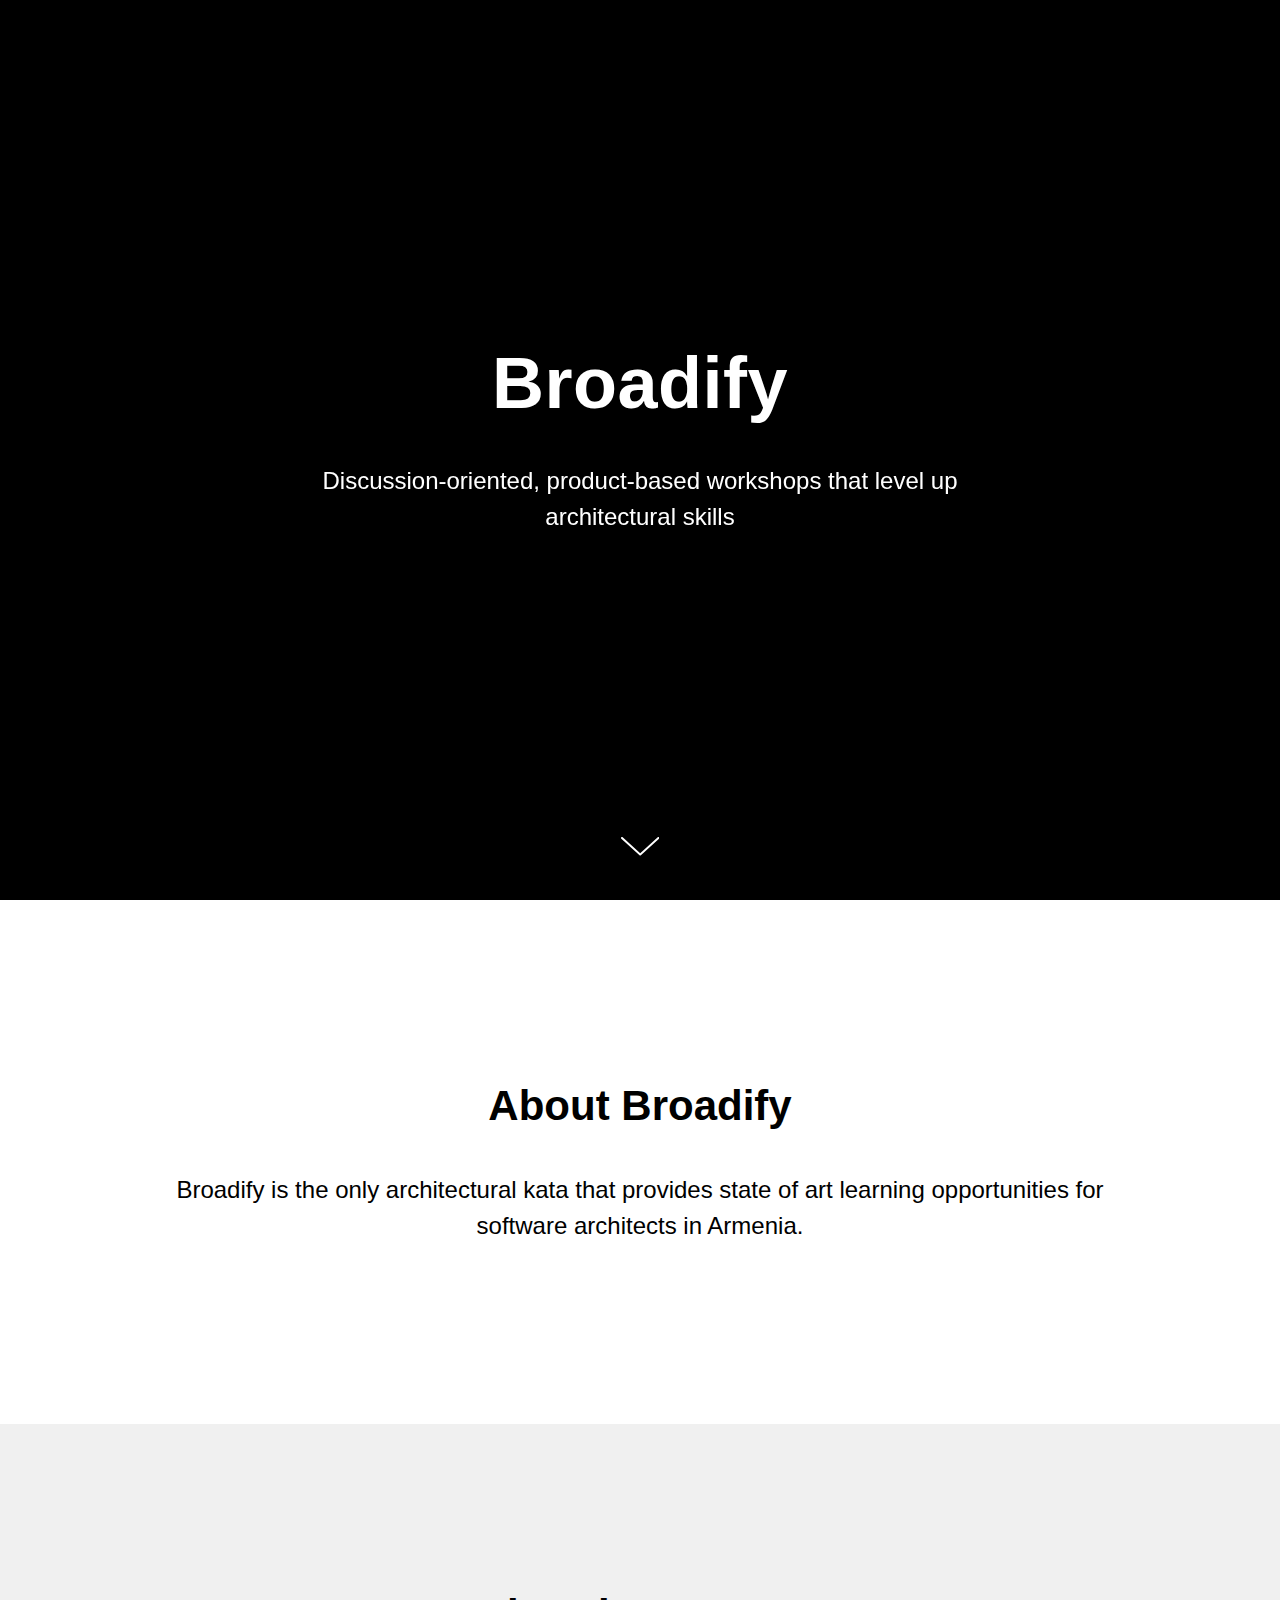
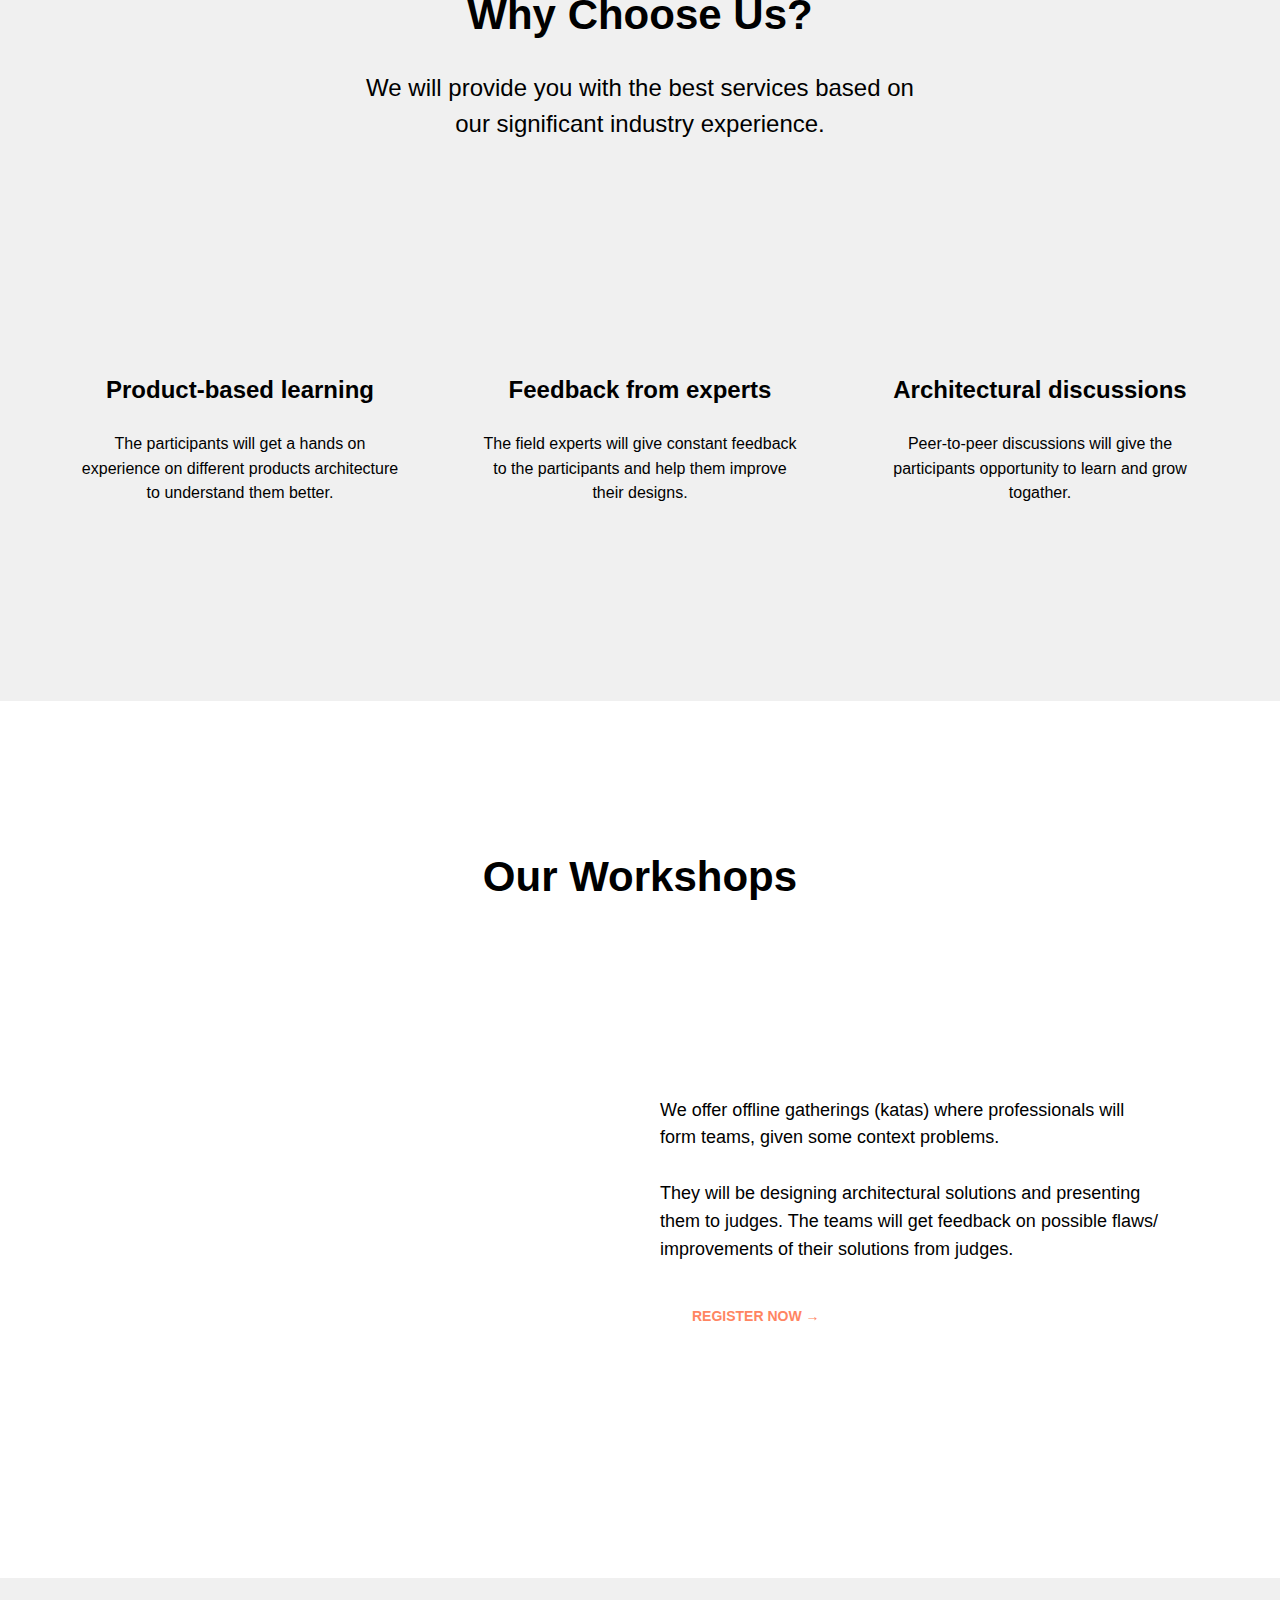
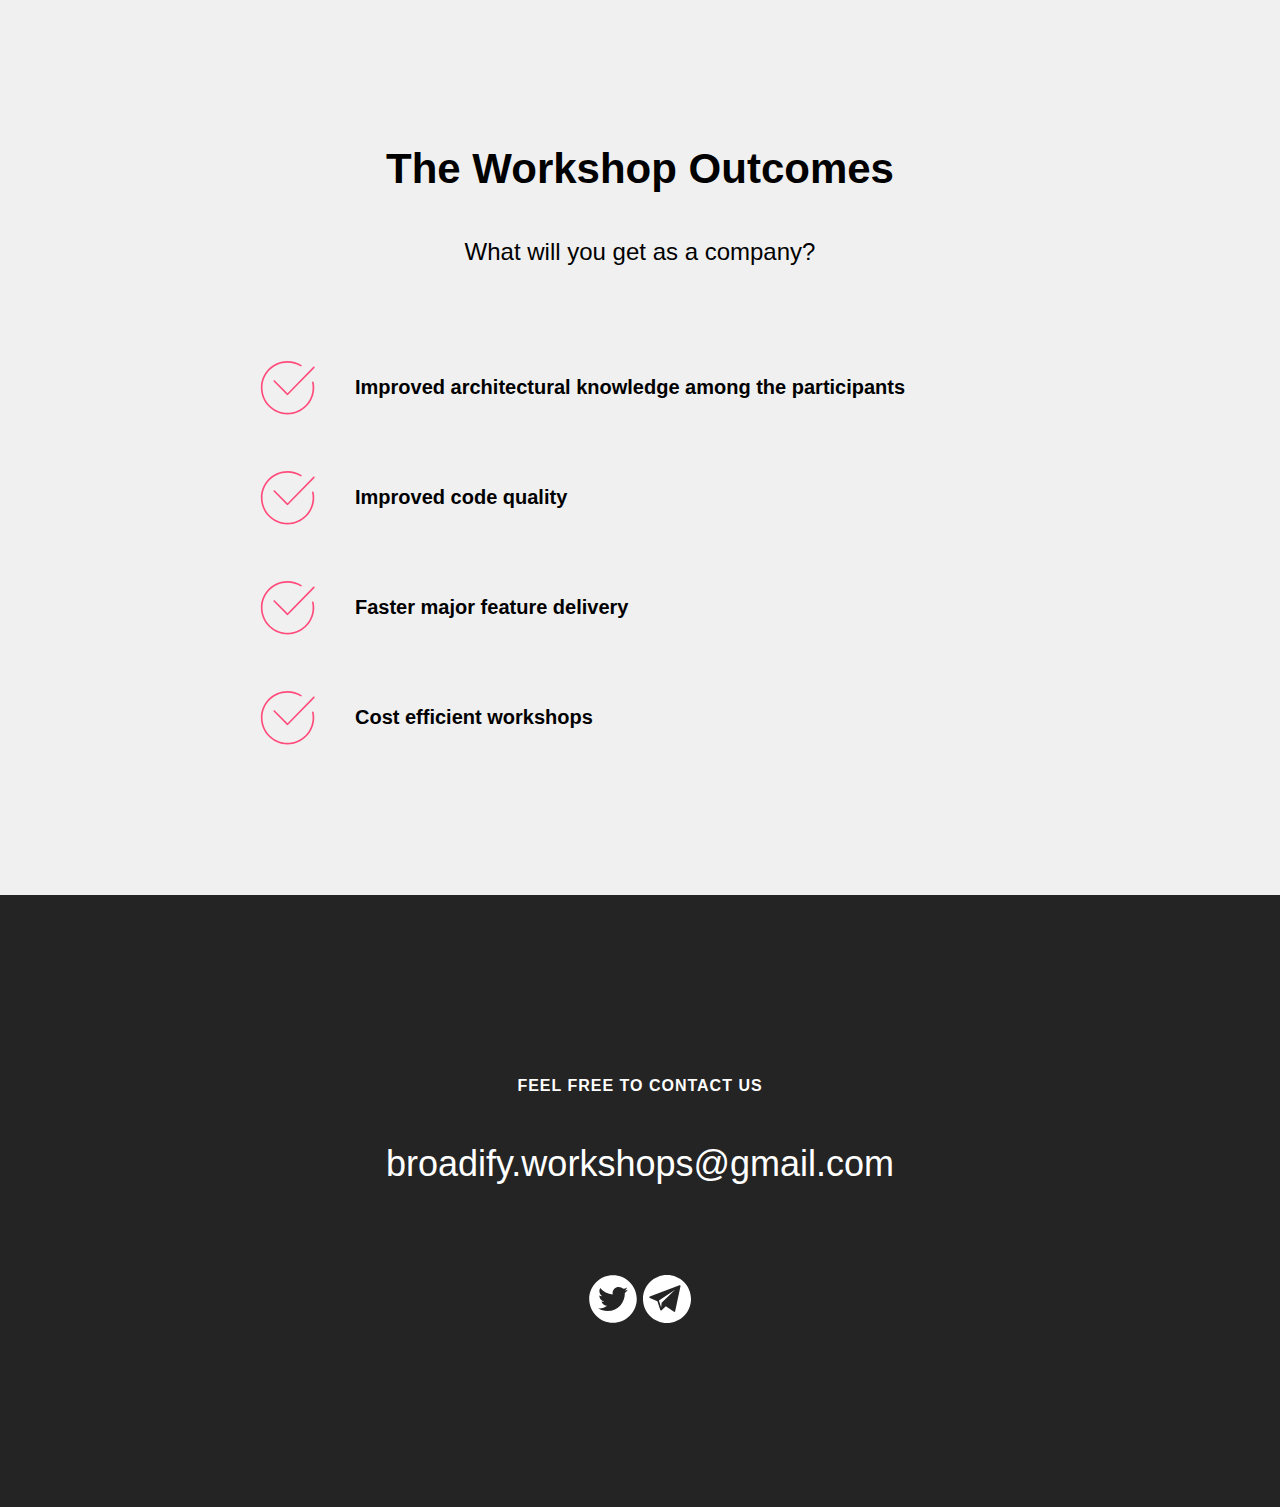
==== commit 4231a269: "removed" ====
--- a/index.html
+++ b/index.html
@@ -1,48 +1,400 @@
 <!DOCTYPE html>
 <!-- saved from url=(0048)http://project5450174.tilda.ws/page27034556.html -->
-<html><head><meta http-equiv="Content-Type" content="text/html; charset=UTF-8"><meta name="viewport" content="width=device-width, initial-scale=1.0"><!--metatextblock--><title>Business page</title><meta name="description" content="A great example of how you can talk about your services"><meta property="og:url" content="http://project5450174.tilda.ws/page27034556.html"><meta property="og:title" content="Business page"><meta property="og:description" content="A great example of how you can talk about your services"><meta property="og:type" content="website"><meta property="og:image" content="https://static.tildacdn.com/tild6335-3166-4166-a335-643939336261/-/resize/504x/workplace1245776_1920.jpg"><link rel="canonical" href="http://project5450174.tilda.ws/page27034556.html"><!--/metatextblock--><meta property="fb:app_id" content="257953674358265"><meta name="format-detection" content="telephone=no"><meta http-equiv="x-dns-prefetch-control" content="on"><link rel="dns-prefetch" href="https://ws.tildacdn.com/"><link rel="dns-prefetch" href="https://static.tildacdn.com/"><link rel="shortcut icon" href="https://static.tildacdn.com/img/tildafavicon.ico" type="image/x-icon"><!-- Assets --><script type="text/javascript" async="" id="tildastatscript" src="./Business page_files/tilda-stat-1.0.min.js"></script><script src="./Business page_files/tilda-fallback-1.0.min.js" charset="utf-8" async=""></script><link rel="stylesheet" href="./Business page_files/tilda-grid-3.0.min.css" type="text/css" media="all" onerror="this.loaderr=&#39;y&#39;;"><link rel="stylesheet" href="./Business page_files/tilda-blocks-2.14.css" type="text/css" media="all" onerror="this.loaderr=&#39;y&#39;;"><link rel="preconnect" href="https://fonts.gstatic.com/"><link href="./Business page_files/css2" rel="stylesheet"><link rel="stylesheet" href="./Business page_files/tilda-animation-1.0.min.css" type="text/css" media="all" onerror="this.loaderr=&#39;y&#39;;"><link rel="stylesheet" href="./Business page_files/tilda-cover-1.0.min.css" type="text/css" media="all" onerror="this.loaderr=&#39;y&#39;;"><script src="./Business page_files/jquery-1.10.2.min.js" onerror="this.loaderr=&#39;y&#39;;"></script><script src="./Business page_files/tilda-scripts-3.0.min.js" onerror="this.loaderr=&#39;y&#39;;"></script><script src="./Business page_files/tilda-blocks-2.7.js" onerror="this.loaderr=&#39;y&#39;;"></script><script src="./Business page_files/lazyload-1.3.min.js" charset="utf-8" async="" onerror="this.loaderr=&#39;y&#39;;"></script><script src="./Business page_files/tilda-animation-1.0.min.js" charset="utf-8" async="" onerror="this.loaderr=&#39;y&#39;;"></script><script src="./Business page_files/tilda-cover-1.0.min.js" charset="utf-8" async="" onerror="this.loaderr=&#39;y&#39;;"></script><script src="./Business page_files/tilda-events-1.0.min.js" charset="utf-8" async="" onerror="this.loaderr=&#39;y&#39;;"></script><script type="text/javascript">window.dataLayer = window.dataLayer || [];</script><script type="text/javascript">(function () {
-if((/bot|google|yandex|baidu|bing|msn|duckduckbot|teoma|slurp|crawler|spider|robot|crawling|facebook/i.test(navigator.userAgent))===false && typeof(sessionStorage)!='undefined' && sessionStorage.getItem('visited')!=='y' && document.visibilityState){
-var style=document.createElement('style');
-style.type='text/css';
-style.innerHTML='@media screen and (min-width: 980px) {.t-records {opacity: 0;}.t-records_animated {-webkit-transition: opacity ease-in-out .2s;-moz-transition: opacity ease-in-out .2s;-o-transition: opacity ease-in-out .2s;transition: opacity ease-in-out .2s;}.t-records.t-records_visible {opacity: 1;}}';
-document.getElementsByTagName('head')[0].appendChild(style);
-function t_setvisRecs(){
-var alr=document.querySelectorAll('.t-records');
-Array.prototype.forEach.call(alr, function(el) {
-el.classList.add("t-records_animated");
-});
-setTimeout(function () {
-Array.prototype.forEach.call(alr, function(el) {
-el.classList.add("t-records_visible");
-});
-sessionStorage.setItem("visited", "y");
-}, 400);
-} 
-document.addEventListener('DOMContentLoaded', t_setvisRecs);
-}
-})();</script><style type="text/css">div.t-records {opacity: 1;}</style></head><body class="t-body" style="margin: 0px;"><!--allrecords--><div id="allrecords" class="t-records" data-hook="blocks-collection-content-node" data-tilda-project-id="5450174" data-tilda-page-id="27034556" data-tilda-formskey="a3a346e9efc0a793ec0bf11665450174" data-tilda-lazy="yes"><div id="rec436456142" class="r t-rec" style=" " data-animationappear="off" data-record-type="18"><!-- cover --><div class="t-cover" id="recorddiv436456142" bgimgfield="img" style="height:100vh; background-image:url(&#39;https://static.tildacdn.com/tild6335-3166-4166-a335-643939336261/-/resize/20x/workplace1245776_1920.jpg&#39;);"><div class="t-cover__carrier loaded" id="coverCarry436456142" data-content-cover-id="436456142" data-content-cover-bg="https://static.tildacdn.com/tild6335-3166-4166-a335-643939336261/workplace1245776_1920.jpg" data-content-cover-height="100vh" data-content-cover-parallax="" style="height: 100vh; background-attachment: scroll; background-position: center bottom; transform: initial; background-image: url(&quot;https://thumb.tildacdn.com/tild6335-3166-4166-a335-643939336261/-/format/webp/workplace1245776_1920.jpg&quot;);"></div> <div class="t-cover__filter" style="height:100vh;background-image: -moz-linear-gradient(top, rgba(0,0,0,0.80), rgba(0,0,0,0.90));background-image: -webkit-linear-gradient(top, rgba(0,0,0,0.80), rgba(0,0,0,0.90));background-image: -o-linear-gradient(top, rgba(0,0,0,0.80), rgba(0,0,0,0.90));background-image: -ms-linear-gradient(top, rgba(0,0,0,0.80), rgba(0,0,0,0.90));background-image: linear-gradient(top, rgba(0,0,0,0.80), rgba(0,0,0,0.90));filter: progid:DXImageTransform.Microsoft.gradient(startColorStr=&#39;#33000000&#39;, endColorstr=&#39;#19000000&#39;);"></div><div class="t-container"> <div class="t-col t-col_12 "><div class="t-cover__wrapper t-valign_middle" style="height:100vh;"> <div class="t001 t-align_center"> <div class="t001__wrapper" data-hook-content="covercontent"> <div class="t001__title t-title t-title_xl t-animate t-animate_started" data-animate-style="fadeinup" data-animate-group="yes" style="transition-delay: 0s;" field="title">Broadify</div> <div class="t001__descr t-descr t-descr_xl t001__descr_center t-animate t-animate_started" data-animate-style="fadeinup" data-animate-group="yes" style="transition-delay: 0.3s;" field="descr"><div style="opacity: 1;">Discussion-oriented, product-based workshops that level up architectural skills</div></div> <span class="space"></span> </div> </div> </div> </div> </div> <!-- arrow --> <div class="t-cover__arrow"><div class="t-cover__arrow-wrapper t-cover__arrow-wrapper_animated"><div class="t-cover__arrow_mobile"><svg class="t-cover__arrow-svg" style="fill:#ffffff;" x="0px" y="0px" width="38.417px" height="18.592px" viewBox="0 0 38.417 18.592"><g><path d="M19.208,18.592c-0.241,0-0.483-0.087-0.673-0.261L0.327,1.74c-0.408-0.372-0.438-1.004-0.066-1.413c0.372-0.409,1.004-0.439,1.413-0.066L19.208,16.24L36.743,0.261c0.411-0.372,1.042-0.342,1.413,0.066c0.372,0.408,0.343,1.041-0.065,1.413L19.881,18.332C19.691,18.505,19.449,18.592,19.208,18.592z"></path></g></svg></div></div></div> <!-- arrow --> </div> </div><div id="rec436456143" class="r t-rec r_showed r_anim" style=" " data-record-type="215"><a name="about" style="font-size:0;"></a></div><div id="rec436456144" class="r t-rec t-rec_pt_180 t-rec_pb_180 r_showed r_anim" style="padding-top:180px;padding-bottom:180px; " data-record-type="467"><!-- T467 --><div class="t467"> <div class="t-container t-align_center"> <div class="t-col t-col_10 t-prefix_1"> <div class="t467__title t-title t-title_lg t-margin_auto" field="title" style="font-size:42px;">About Broadify</div> <div class="t467__descr t-descr t-descr_xl t-margin_auto" field="descr" style="">Broadify is the only architectural kata that provides state of art learning opportunities for software architects in Armenia.</div> </div> </div></div></div><div id="rec436456145" class="r t-rec t-rec_pt_165 t-rec_pb_195" style="padding-top:165px;padding-bottom:195px;background-color:#f0f0f0; " data-record-type="490" data-bg-color="#f0f0f0" data-animationappear="off"><!-- t490 --><div class="t490"><div class="t-section__container t-container"><div class="t-col t-col_12"><div class="t-section__topwrapper t-align_center"><div class="t-section__title t-title t-title_xs" field="btitle">Why Choose Us?</div><div class="t-section__descr t-descr t-descr_xl t-margin_auto" field="bdescr">We will provide you with the best services based on our significant industry experience.</div></div></div></div><div class="t-container"> 
-<div class="t490__col t-col t-col_4 t-align_center t-item"> 
-<img src="./Business page_files/product.png" data-original="https://static.tildacdn.com/tild3433-3265-4339-b832-363437616463/product.png" class="t490__img t-img" imgfield="li_img__1476968690512" style="width:80px;"> <div class="t490__wrappercenter "> <div class="t-name t-name_xl" style="" field="li_title__1476968690512">Product-based learning</div> <div class="t-descr t-descr_xs" style="" field="li_descr__1476968690512">The participants will get a hands on experience on different products architecture to understand them better.</div> </div> </div> 
-<div class="t490__col t-col t-col_4 t-align_center t-item"> 
-<img src="./Business page_files/feedback.png" data-original="https://static.tildacdn.com/tild6236-3433-4839-b938-633932393838/feedback.png" class="t490__img t-img" imgfield="li_img__1476968700508" style="width:80px;"> <div class="t490__wrappercenter "> <div class="t-name t-name_xl" style="" field="li_title__1476968700508">Feedback from experts</div> <div class="t-descr t-descr_xs" style="" field="li_descr__1476968700508">The field experts will give constant feedback to the participants and help them improve their designs.</div> </div> </div> 
-<div class="t490__col t-col t-col_4 t-align_center t-item"> 
-<img src="./Business page_files/friend.png" data-original="https://static.tildacdn.com/tild6336-3636-4830-b662-646539643065/friend.png" class="t490__img t-img" imgfield="li_img__1476968722790" style="width:80px;"> <div class="t490__wrappercenter "> <div class="t-name t-name_xl" style="" field="li_title__1476968722790">Architectural discussions</div> <div class="t-descr t-descr_xs" style="" field="li_descr__1476968722790">Peer-to-peer discussions will give the participants opportunity to learn and grow togather.</div> </div> </div></div></div></div><div id="rec436456146" class="r t-rec r_hidden r_anim" style=" " data-record-type="215"><a name="services" style="font-size:0;"></a></div><div id="rec436456147" class="r t-rec t-rec_pt_150 t-rec_pb_150" style="padding-top:150px;padding-bottom:150px;background-color:#ffffff; " data-record-type="509" data-bg-color="#ffffff" data-animationappear="off"><!-- t509 --><div class="t509"><div class="t-section__container t-container"><div class="t-col t-col_12"><div class="t-section__topwrapper t-align_center"><div class="t-section__title t-title t-title_xs" field="btitle">Our Workshops</div></div></div></div><div class="t-container"><div class="t509__colwrapper t-col t-col_12 "> 
-<div class="t509__col t-col t-col_6 t509__mobileimg"><div class="t509__blockimg t-bgimg" bgimgfield="li_img__1481206099920" data-original="https://static.tildacdn.com/tild6438-3934-4463-a533-613833626532/1000_25388863844_036b33e2fc_k.jpg" style="background-image: url(&quot;https://static.tildacdn.com/tild6438-3934-4463-a533-613833626532/-/resizeb/20x/1000_25388863844_036b33e2fc_k.jpg&quot;); padding-bottom: 75%;" data-image-width="600" data-image-height="450px"></div></div><div class="t509__col t-col t-col_6 t509__leftcol t509__desktopimg"><div class="t509__imgwrapper" style="max-width:600px;"> <meta itemprop="image" content="https://static.tildacdn.com/tild6438-3934-4463-a533-613833626532/-/resizeb/20x/1000_25388863844_036b33e2fc_k.jpg"><div class="t509__blockimg t-bgimg" bgimgfield="li_img__1481206099920" data-original="https://static.tildacdn.com/tild6438-3934-4463-a533-613833626532/1000_25388863844_036b33e2fc_k.jpg" style="background-image: url(&quot;https://static.tildacdn.com/tild6438-3934-4463-a533-613833626532/-/resizeb/20x/1000_25388863844_036b33e2fc_k.jpg&quot;); padding-bottom: 75%;" data-image-width="600" data-image-height="450px"></div></div></div><div class="t509__col t-col t-col_6 t509__rightcol"><div class="t509__textwrapper t-align_left" style="max-width: 500px; height: 420px;"><div class="t509__content t-valign_middle"><div class="t509__box"><div class="t509__descr t-descr t-descr_sm " field="li_descr__1481206099920" style="">We offer offline gatherings (katas) where professionals will form teams, given some context problems.<br><br>They will be designing architectural solutions and presenting them to judges. The teams will get feedback on possible flaws/ improvements of their solutions from judges.</div><a href="http://project5450174.tilda.ws/page27034556.html" target="_blank" class="t-btn t-btn_sm" style="border-radius:0px; -moz-border-radius:0px; -webkit-border-radius:0px;"><table style="width:100%; height:100%;"><tbody><tr><td>REGISTER NOW →</td></tr></tbody></table></a></div></div></div></div></div></div></div> <script type="text/javascript"> $(window).resize(function() {
-t509_setHeight('436456147');
-});
-$(document).ready(function() {
-t509_setHeight('436456147');
-$('.t509').bind('displayChanged',function(){
-t509_setHeight('436456147');
-}); 
-});</script></div><div id="rec436456148" class="r t-rec t-rec_pt_165 t-rec_pb_150" style="padding-top:165px;padding-bottom:150px;background-color:#f0f0f0; " data-record-type="508" data-bg-color="#f0f0f0" data-animationappear="off"><!-- t508 --><div class="t508"><div class="t-section__container t-container"><div class="t-col t-col_12"><div class="t-section__topwrapper t-align_center"><div class="t-section__title t-title t-title_xs" field="btitle">The Workshop Outcomes</div><div class="t-section__descr t-descr t-descr_xl t-margin_auto" field="bdescr">What will you get as a company?</div></div></div></div><div class="t-container"> 
-<div class="t-col t-col_8 t-prefix_2 t-item"> <div class="t-cell t-valign_middle"> <svg role="presentation" class="t508__checkmark" style="width:55px; height:55px;" fill="#ff4c7c" xmlns="http://www.w3.org/2000/svg" viewBox="0 0 100 100"><path d="M50.1 98.9c-26.7 0-48.5-21.8-48.5-48.5S23.4 1.9 50.1 1.9c8.9 0 17.5 2.4 25.1 7 .7.4.9 1.4.5 2.1-.4.7-1.4.9-2.1.5C66.5 7.2 58.4 5 50.1 5 25 4.9 4.6 25.3 4.6 50.4S25 95.9 50.1 95.9s45.5-20.4 45.5-45.5c0-3.2-.3-6.4-1-9.5-.2-.8.3-1.6 1.2-1.8.8-.2 1.6.3 1.8 1.2.7 3.3 1.1 6.7 1.1 10.1-.1 26.7-21.8 48.5-48.6 48.5z"></path><path d="M50.1 63.9c-.4 0-.8-.2-1.1-.4L24.8 39.2c-.6-.6-.6-1.5 0-2.1.6-.6 1.5-.6 2.1 0l23.2 23.2 46.8-48c.6-.6 1.5-.6 2.1 0 .6.6.6 1.5 0 2.1l-47.8 49c-.3.3-.7.5-1.1.5z"></path></svg> </div> <div class="t508__textwrapper t-cell t-valign_middle" style=""> <div class="t-name t-name_md " style="" field="li_title__1476889049104">Improved architectural knowledge among the participants</div> </div> </div> 
-<div class="t-clear t508__separator" style=""></div> <div class="t-col t-col_8 t-prefix_2 t-item"> <div class="t-cell t-valign_middle"> <svg role="presentation" class="t508__checkmark" style="width:55px; height:55px;" fill="#ff4c7c" xmlns="http://www.w3.org/2000/svg" viewBox="0 0 100 100"><path d="M50.1 98.9c-26.7 0-48.5-21.8-48.5-48.5S23.4 1.9 50.1 1.9c8.9 0 17.5 2.4 25.1 7 .7.4.9 1.4.5 2.1-.4.7-1.4.9-2.1.5C66.5 7.2 58.4 5 50.1 5 25 4.9 4.6 25.3 4.6 50.4S25 95.9 50.1 95.9s45.5-20.4 45.5-45.5c0-3.2-.3-6.4-1-9.5-.2-.8.3-1.6 1.2-1.8.8-.2 1.6.3 1.8 1.2.7 3.3 1.1 6.7 1.1 10.1-.1 26.7-21.8 48.5-48.6 48.5z"></path><path d="M50.1 63.9c-.4 0-.8-.2-1.1-.4L24.8 39.2c-.6-.6-.6-1.5 0-2.1.6-.6 1.5-.6 2.1 0l23.2 23.2 46.8-48c.6-.6 1.5-.6 2.1 0 .6.6.6 1.5 0 2.1l-47.8 49c-.3.3-.7.5-1.1.5z"></path></svg> </div> <div class="t508__textwrapper t-cell t-valign_middle" style=""> <div class="t-name t-name_md " style="" field="li_title__1476889079427">Improved code quality</div> </div> </div> 
-<div class="t-clear t508__separator" style=""></div> <div class="t-col t-col_8 t-prefix_2 t-item"> <div class="t-cell t-valign_middle"> <svg role="presentation" class="t508__checkmark" style="width:55px; height:55px;" fill="#ff4c7c" xmlns="http://www.w3.org/2000/svg" viewBox="0 0 100 100"><path d="M50.1 98.9c-26.7 0-48.5-21.8-48.5-48.5S23.4 1.9 50.1 1.9c8.9 0 17.5 2.4 25.1 7 .7.4.9 1.4.5 2.1-.4.7-1.4.9-2.1.5C66.5 7.2 58.4 5 50.1 5 25 4.9 4.6 25.3 4.6 50.4S25 95.9 50.1 95.9s45.5-20.4 45.5-45.5c0-3.2-.3-6.4-1-9.5-.2-.8.3-1.6 1.2-1.8.8-.2 1.6.3 1.8 1.2.7 3.3 1.1 6.7 1.1 10.1-.1 26.7-21.8 48.5-48.6 48.5z"></path><path d="M50.1 63.9c-.4 0-.8-.2-1.1-.4L24.8 39.2c-.6-.6-.6-1.5 0-2.1.6-.6 1.5-.6 2.1 0l23.2 23.2 46.8-48c.6-.6 1.5-.6 2.1 0 .6.6.6 1.5 0 2.1l-47.8 49c-.3.3-.7.5-1.1.5z"></path></svg> </div> <div class="t508__textwrapper t-cell t-valign_middle" style=""> <div class="t-name t-name_md " style="" field="li_title__1650099708308">Faster major feature delivery</div> </div> </div> 
-<div class="t-clear t508__separator" style=""></div> <div class="t-col t-col_8 t-prefix_2 t-item"> <div class="t-cell t-valign_middle"> <svg role="presentation" class="t508__checkmark" style="width:55px; height:55px;" fill="#ff4c7c" xmlns="http://www.w3.org/2000/svg" viewBox="0 0 100 100"><path d="M50.1 98.9c-26.7 0-48.5-21.8-48.5-48.5S23.4 1.9 50.1 1.9c8.9 0 17.5 2.4 25.1 7 .7.4.9 1.4.5 2.1-.4.7-1.4.9-2.1.5C66.5 7.2 58.4 5 50.1 5 25 4.9 4.6 25.3 4.6 50.4S25 95.9 50.1 95.9s45.5-20.4 45.5-45.5c0-3.2-.3-6.4-1-9.5-.2-.8.3-1.6 1.2-1.8.8-.2 1.6.3 1.8 1.2.7 3.3 1.1 6.7 1.1 10.1-.1 26.7-21.8 48.5-48.6 48.5z"></path><path d="M50.1 63.9c-.4 0-.8-.2-1.1-.4L24.8 39.2c-.6-.6-.6-1.5 0-2.1.6-.6 1.5-.6 2.1 0l23.2 23.2 46.8-48c.6-.6 1.5-.6 2.1 0 .6.6.6 1.5 0 2.1l-47.8 49c-.3.3-.7.5-1.1.5z"></path></svg> </div> <div class="t508__textwrapper t-cell t-valign_middle" style=""> <div class="t-name t-name_md " style="" field="li_title__1476889075209">Cost efficient workshops</div> </div> </div></div></div></div><div id="rec436456149" class="r t-rec r_hidden r_anim" style=" " data-record-type="215"><a name="contacts" style="font-size:0;"></a></div><div id="rec436456150" class="r t-rec t-rec_pt_180 t-rec_pb_180" style="padding-top:180px;padding-bottom:180px;background-color:#242424; " data-record-type="551" data-bg-color="#242424" data-animationappear="off"><!-- t551--><div class="t551"> <div class="t-container"> <div class="t-col t-col_6 t-prefix_3 t-align_center"> 
-<div class="t551__title t-name t-name_xs" style="color:#ffffff;letter-spacing:1px;" field="title" data-animate-order="1">FEEL FREE TO CONTACT US</div> <div class="t551__contacts t-title t-title_xxs" style="color:#ffffff;font-weight:300;" field="text" data-animate-order="2" data-animate-delay="0.3">broadify.workshops@gmail.com<br><br></div> 
-<div class="t-sociallinks"> <div class="t-sociallinks__wrapper"> <div class="t-sociallinks__item"> <a href="https://twitter.com/BroadifyD" target="_blank" rel="noopener"> <svg class="t-sociallinks__svg" version="1.1" id="Layer_1" xmlns="http://www.w3.org/2000/svg" xmlns:xlink="http://www.w3.org/1999/xlink" x="0px" y="0px" width="48px" height="48px" viewBox="0 0 48 48" enable-background="new 0 0 48 48" xml:space="preserve"><desc>Twitter</desc><path style="fill:#ffffff;" d="M47.762,24c0,13.121-10.639,23.76-23.761,23.76S0.24,37.121,0.24,24c0-13.124,10.639-23.76,23.761-23.76 S47.762,10.876,47.762,24 M38.031,12.375c-1.177,0.7-2.481,1.208-3.87,1.481c-1.11-1.186-2.694-1.926-4.455-1.926 c-3.364,0-6.093,2.729-6.093,6.095c0,0.478,0.054,0.941,0.156,1.388c-5.063-0.255-9.554-2.68-12.559-6.367 c-0.524,0.898-0.825,1.947-0.825,3.064c0,2.113,1.076,3.978,2.711,5.07c-0.998-0.031-1.939-0.306-2.761-0.762v0.077 c0,2.951,2.1,5.414,4.889,5.975c-0.512,0.14-1.05,0.215-1.606,0.215c-0.393,0-0.775-0.039-1.146-0.109 c0.777,2.42,3.026,4.182,5.692,4.232c-2.086,1.634-4.712,2.607-7.567,2.607c-0.492,0-0.977-0.027-1.453-0.084 c2.696,1.729,5.899,2.736,9.34,2.736c11.209,0,17.337-9.283,17.337-17.337c0-0.263-0.004-0.527-0.017-0.789 c1.19-0.858,2.224-1.932,3.039-3.152c-1.091,0.485-2.266,0.811-3.498,0.958C36.609,14.994,37.576,13.8,38.031,12.375"></path></svg> </a> </div> <div class="t-sociallinks__item"> <a href="https://t.me/+-mq91WxdkuE3OWVi" target="_blank" rel="noopener"> <svg class="t-sociallinks__svg" version="1.1" id="Layer_1" xmlns="http://www.w3.org/2000/svg" xmlns:xlink="http://www.w3.org/1999/xlink" width="48px" height="48px" viewBox="0 0 60 60" xml:space="preserve"><desc>Telegram</desc><path style="fill:#ffffff;" d="M30 0C13.4 0 0 13.4 0 30s13.4 30 30 30 30-13.4 30-30S46.6 0 30 0zm16.9 13.9l-6.7 31.5c-.1.6-.8.9-1.4.6l-10.3-6.9-5.5 5.2c-.5.4-1.2.2-1.4-.4L18 32.7l-9.5-3.9c-.7-.3-.7-1.5 0-1.8l37.1-14.1c.7-.2 1.4.3 1.3 1z"></path><path style="fill:#ffffff;" d="M22.7 40.6l.6-5.8 16.8-16.3-20.2 13.3"></path></svg> </a> </div> 
-</div></div> 
-</div> </div></div></div></div><!--/allrecords--><!-- Tilda copyright. Don't remove this line --><div class="t-tildalabel " id="tildacopy" data-tilda-sign="5450174#27034556" style="display: block !important; visibility: visible !important; position: relative !important; width: 100% !important; pointer-events: all !important; opacity: 1 !important; margin: 0 !important; z-index: 1 !important"><a href="https://tilda.cc/?upm=5450174" class="t-tildalabel__link"><div class="t-tildalabel__wrapper"><div class="t-tildalabel__txtleft">Made on </div><div class="t-tildalabel__wrapimg"><img src="./Business page_files/tildacopy.png" class="t-tildalabel__img"></div><div class="t-tildalabel__txtright">Tilda</div></div></a></div><!-- Stat --><script type="text/javascript">if (! window.mainTracker) { window.mainTracker = 'tilda'; }
-setTimeout(function(){ (function (d, w, k, o, g) { var n=d.getElementsByTagName(o)[0],s=d.createElement(o),f=function(){n.parentNode.insertBefore(s,n);}; s.type = "text/javascript"; s.async = true; s.key = k; s.id = "tildastatscript"; s.src=g; if (w.opera=="[object Opera]") {d.addEventListener("DOMContentLoaded", f, false);} else { f(); } })(document, window, 'da09f3ed3b571a1a2e045d2a9c121f68','script','https://static.tildacdn.com/js/tilda-stat-1.0.min.js');
-}, 2000);</script></body></html>+<html>
+
+<head>
+    <meta http-equiv="Content-Type" content="text/html; charset=UTF-8">
+    <meta name="viewport" content="width=device-width, initial-scale=1.0">
+    <!--metatextblock-->
+    <title>Business page</title>
+    <meta name="description" content="A great example of how you can talk about your services">
+    <meta property="og:url" content="http://project5450174.tilda.ws/page27034556.html">
+    <meta property="og:title" content="Business page">
+    <meta property="og:description" content="A great example of how you can talk about your services">
+    <meta property="og:type" content="website">
+    <meta property="og:image"
+        content="https://static.tildacdn.com/tild6335-3166-4166-a335-643939336261/-/resize/504x/workplace1245776_1920.jpg">
+    <link rel="canonical" href="http://project5450174.tilda.ws/page27034556.html">
+    <!--/metatextblock-->
+    <meta property="fb:app_id" content="257953674358265">
+    <meta name="format-detection" content="telephone=no">
+    <meta http-equiv="x-dns-prefetch-control" content="on">
+    <link rel="dns-prefetch" href="https://ws.tildacdn.com/">
+    <link rel="dns-prefetch" href="https://static.tildacdn.com/">
+    <link rel="shortcut icon" href="https://static.tildacdn.com/img/tildafavicon.ico" type="image/x-icon">
+    <!-- Assets -->
+    <script type="text/javascript" async="" id="tildastatscript"
+        src="./Business page_files/tilda-stat-1.0.min.js"></script>
+    <script src="./Business page_files/tilda-fallback-1.0.min.js" charset="utf-8" async=""></script>
+    <link rel="stylesheet" href="./Business page_files/tilda-grid-3.0.min.css" type="text/css" media="all"
+        onerror="this.loaderr=&#39;y&#39;;">
+    <link rel="stylesheet" href="./Business page_files/tilda-blocks-2.14.css" type="text/css" media="all"
+        onerror="this.loaderr=&#39;y&#39;;">
+    <link rel="preconnect" href="https://fonts.gstatic.com/">
+    <link href="./Business page_files/css2" rel="stylesheet">
+    <link rel="stylesheet" href="./Business page_files/tilda-animation-1.0.min.css" type="text/css" media="all"
+        onerror="this.loaderr=&#39;y&#39;;">
+    <link rel="stylesheet" href="./Business page_files/tilda-cover-1.0.min.css" type="text/css" media="all"
+        onerror="this.loaderr=&#39;y&#39;;">
+    <script src="./Business page_files/jquery-1.10.2.min.js" onerror="this.loaderr=&#39;y&#39;;"></script>
+    <script src="./Business page_files/tilda-scripts-3.0.min.js" onerror="this.loaderr=&#39;y&#39;;"></script>
+    <script src="./Business page_files/tilda-blocks-2.7.js" onerror="this.loaderr=&#39;y&#39;;"></script>
+    <script src="./Business page_files/lazyload-1.3.min.js" charset="utf-8" async=""
+        onerror="this.loaderr=&#39;y&#39;;"></script>
+    <script src="./Business page_files/tilda-animation-1.0.min.js" charset="utf-8" async=""
+        onerror="this.loaderr=&#39;y&#39;;"></script>
+    <script src="./Business page_files/tilda-cover-1.0.min.js" charset="utf-8" async=""
+        onerror="this.loaderr=&#39;y&#39;;"></script>
+    <script src="./Business page_files/tilda-events-1.0.min.js" charset="utf-8" async=""
+        onerror="this.loaderr=&#39;y&#39;;"></script>
+    <script type="text/javascript">window.dataLayer = window.dataLayer || [];</script>
+    <script type="text/javascript">(function () {
+            if ((/bot|google|yandex|baidu|bing|msn|duckduckbot|teoma|slurp|crawler|spider|robot|crawling|facebook/i.test(navigator.userAgent)) === false && typeof (sessionStorage) != 'undefined' && sessionStorage.getItem('visited') !== 'y' && document.visibilityState) {
+                var style = document.createElement('style');
+                style.type = 'text/css';
+                style.innerHTML = '@media screen and (min-width: 980px) {.t-records {opacity: 0;}.t-records_animated {-webkit-transition: opacity ease-in-out .2s;-moz-transition: opacity ease-in-out .2s;-o-transition: opacity ease-in-out .2s;transition: opacity ease-in-out .2s;}.t-records.t-records_visible {opacity: 1;}}';
+                document.getElementsByTagName('head')[0].appendChild(style);
+                function t_setvisRecs() {
+                    var alr = document.querySelectorAll('.t-records');
+                    Array.prototype.forEach.call(alr, function (el) {
+                        el.classList.add("t-records_animated");
+                    });
+                    setTimeout(function () {
+                        Array.prototype.forEach.call(alr, function (el) {
+                            el.classList.add("t-records_visible");
+                        });
+                        sessionStorage.setItem("visited", "y");
+                    }, 400);
+                }
+                document.addEventListener('DOMContentLoaded', t_setvisRecs);
+            }
+        })();</script>
+    <style type="text/css">
+        div.t-records {
+            opacity: 1;
+        }
+    </style>
+</head>
+
+<body class="t-body" style="margin: 0px;">
+    <!--allrecords-->
+    <div id="allrecords" class="t-records" data-hook="blocks-collection-content-node" data-tilda-project-id="5450174"
+        data-tilda-page-id="27034556" data-tilda-formskey="a3a346e9efc0a793ec0bf11665450174" data-tilda-lazy="yes">
+        <div id="rec436456142" class="r t-rec" style=" " data-animationappear="off" data-record-type="18">
+            <!-- cover -->
+            <div class="t-cover" id="recorddiv436456142" bgimgfield="img"
+                style="height:100vh; background-image:url(&#39;https://static.tildacdn.com/tild6335-3166-4166-a335-643939336261/-/resize/20x/workplace1245776_1920.jpg&#39;);">
+                <div class="t-cover__carrier loaded" id="coverCarry436456142" data-content-cover-id="436456142"
+                    data-content-cover-bg="https://static.tildacdn.com/tild6335-3166-4166-a335-643939336261/workplace1245776_1920.jpg"
+                    data-content-cover-height="100vh" data-content-cover-parallax=""
+                    style="height: 100vh; background-attachment: scroll; background-position: center bottom; transform: initial; background-image: url(&quot;https://thumb.tildacdn.com/tild6335-3166-4166-a335-643939336261/-/format/webp/workplace1245776_1920.jpg&quot;);">
+                </div>
+                <div class="t-cover__filter"
+                    style="height:100vh;background-image: -moz-linear-gradient(top, rgba(0,0,0,0.80), rgba(0,0,0,0.90));background-image: -webkit-linear-gradient(top, rgba(0,0,0,0.80), rgba(0,0,0,0.90));background-image: -o-linear-gradient(top, rgba(0,0,0,0.80), rgba(0,0,0,0.90));background-image: -ms-linear-gradient(top, rgba(0,0,0,0.80), rgba(0,0,0,0.90));background-image: linear-gradient(top, rgba(0,0,0,0.80), rgba(0,0,0,0.90));filter: progid:DXImageTransform.Microsoft.gradient(startColorStr=&#39;#33000000&#39;, endColorstr=&#39;#19000000&#39;);">
+                </div>
+                <div class="t-container">
+                    <div class="t-col t-col_12 ">
+                        <div class="t-cover__wrapper t-valign_middle" style="height:100vh;">
+                            <div class="t001 t-align_center">
+                                <div class="t001__wrapper" data-hook-content="covercontent">
+                                    <div class="t001__title t-title t-title_xl t-animate t-animate_started"
+                                        data-animate-style="fadeinup" data-animate-group="yes"
+                                        style="transition-delay: 0s;" field="title">Broadify</div>
+                                    <div class="t001__descr t-descr t-descr_xl t001__descr_center t-animate t-animate_started"
+                                        data-animate-style="fadeinup" data-animate-group="yes"
+                                        style="transition-delay: 0.3s;" field="descr">
+                                        <div style="opacity: 1;">Discussion-oriented, product-based workshops that level
+                                            up architectural skills</div>
+                                    </div> <span class="space"></span>
+                                </div>
+                            </div>
+                        </div>
+                    </div>
+                </div> <!-- arrow -->
+                <div class="t-cover__arrow">
+                    <div class="t-cover__arrow-wrapper t-cover__arrow-wrapper_animated">
+                        <div class="t-cover__arrow_mobile"><svg class="t-cover__arrow-svg" style="fill:#ffffff;" x="0px"
+                                y="0px" width="38.417px" height="18.592px" viewBox="0 0 38.417 18.592">
+                                <g>
+                                    <path
+                                        d="M19.208,18.592c-0.241,0-0.483-0.087-0.673-0.261L0.327,1.74c-0.408-0.372-0.438-1.004-0.066-1.413c0.372-0.409,1.004-0.439,1.413-0.066L19.208,16.24L36.743,0.261c0.411-0.372,1.042-0.342,1.413,0.066c0.372,0.408,0.343,1.041-0.065,1.413L19.881,18.332C19.691,18.505,19.449,18.592,19.208,18.592z">
+                                    </path>
+                                </g>
+                            </svg></div>
+                    </div>
+                </div> <!-- arrow -->
+            </div>
+        </div>
+        <div id="rec436456143" class="r t-rec r_showed r_anim" style=" " data-record-type="215"><a name="about"
+                style="font-size:0;"></a></div>
+        <div id="rec436456144" class="r t-rec t-rec_pt_180 t-rec_pb_180 r_showed r_anim"
+            style="padding-top:180px;padding-bottom:180px; " data-record-type="467">
+            <!-- T467 -->
+            <div class="t467">
+                <div class="t-container t-align_center">
+                    <div class="t-col t-col_10 t-prefix_1">
+                        <div class="t467__title t-title t-title_lg t-margin_auto" field="title" style="font-size:42px;">
+                            About Broadify</div>
+                        <div class="t467__descr t-descr t-descr_xl t-margin_auto" field="descr" style="">Broadify is the
+                            only architectural kata that provides state of art learning opportunities for software
+                            architects in Armenia.</div>
+                    </div>
+                </div>
+            </div>
+        </div>
+        <div id="rec436456145" class="r t-rec t-rec_pt_165 t-rec_pb_195"
+            style="padding-top:165px;padding-bottom:195px;background-color:#f0f0f0; " data-record-type="490"
+            data-bg-color="#f0f0f0" data-animationappear="off">
+            <!-- t490 -->
+            <div class="t490">
+                <div class="t-section__container t-container">
+                    <div class="t-col t-col_12">
+                        <div class="t-section__topwrapper t-align_center">
+                            <div class="t-section__title t-title t-title_xs" field="btitle">Why Choose Us?</div>
+                            <div class="t-section__descr t-descr t-descr_xl t-margin_auto" field="bdescr">We will
+                                provide you with the best services based on our significant industry experience.</div>
+                        </div>
+                    </div>
+                </div>
+                <div class="t-container">
+                    <div class="t490__col t-col t-col_4 t-align_center t-item">
+                        <img src="./Business page_files/product.png"
+                            data-original="https://static.tildacdn.com/tild3433-3265-4339-b832-363437616463/product.png"
+                            class="t490__img t-img" imgfield="li_img__1476968690512" style="width:80px;">
+                        <div class="t490__wrappercenter ">
+                            <div class="t-name t-name_xl" style="" field="li_title__1476968690512">Product-based
+                                learning</div>
+                            <div class="t-descr t-descr_xs" style="" field="li_descr__1476968690512">The participants
+                                will get a hands on experience on different products architecture to understand them
+                                better.</div>
+                        </div>
+                    </div>
+                    <div class="t490__col t-col t-col_4 t-align_center t-item">
+                        <img src="./Business page_files/feedback.png"
+                            data-original="https://static.tildacdn.com/tild6236-3433-4839-b938-633932393838/feedback.png"
+                            class="t490__img t-img" imgfield="li_img__1476968700508" style="width:80px;">
+                        <div class="t490__wrappercenter ">
+                            <div class="t-name t-name_xl" style="" field="li_title__1476968700508">Feedback from experts
+                            </div>
+                            <div class="t-descr t-descr_xs" style="" field="li_descr__1476968700508">The field experts
+                                will give constant feedback to the participants and help them improve their designs.
+                            </div>
+                        </div>
+                    </div>
+                    <div class="t490__col t-col t-col_4 t-align_center t-item">
+                        <img src="./Business page_files/friend.png"
+                            data-original="https://static.tildacdn.com/tild6336-3636-4830-b662-646539643065/friend.png"
+                            class="t490__img t-img" imgfield="li_img__1476968722790" style="width:80px;">
+                        <div class="t490__wrappercenter ">
+                            <div class="t-name t-name_xl" style="" field="li_title__1476968722790">Architectural
+                                discussions</div>
+                            <div class="t-descr t-descr_xs" style="" field="li_descr__1476968722790">Peer-to-peer
+                                discussions will give the participants opportunity to learn and grow togather.</div>
+                        </div>
+                    </div>
+                </div>
+            </div>
+        </div>
+        <div id="rec436456146" class="r t-rec r_hidden r_anim" style=" " data-record-type="215"><a name="services"
+                style="font-size:0;"></a></div>
+        <div id="rec436456147" class="r t-rec t-rec_pt_150 t-rec_pb_150"
+            style="padding-top:150px;padding-bottom:150px;background-color:#ffffff; " data-record-type="509"
+            data-bg-color="#ffffff" data-animationappear="off">
+            <!-- t509 -->
+            <div class="t509">
+                <div class="t-section__container t-container">
+                    <div class="t-col t-col_12">
+                        <div class="t-section__topwrapper t-align_center">
+                            <div class="t-section__title t-title t-title_xs" field="btitle">Our Workshops</div>
+                        </div>
+                    </div>
+                </div>
+                <div class="t-container">
+                    <div class="t509__colwrapper t-col t-col_12 ">
+                        <div class="t509__col t-col t-col_6 t509__mobileimg">
+                            <div class="t509__blockimg t-bgimg" bgimgfield="li_img__1481206099920"
+                                data-original="https://static.tildacdn.com/tild6438-3934-4463-a533-613833626532/1000_25388863844_036b33e2fc_k.jpg"
+                                style="background-image: url(&quot;https://static.tildacdn.com/tild6438-3934-4463-a533-613833626532/-/resizeb/20x/1000_25388863844_036b33e2fc_k.jpg&quot;); padding-bottom: 75%;"
+                                data-image-width="600" data-image-height="450px"></div>
+                        </div>
+                        <div class="t509__col t-col t-col_6 t509__leftcol t509__desktopimg">
+                            <div class="t509__imgwrapper" style="max-width:600px;">
+                                <meta itemprop="image"
+                                    content="https://static.tildacdn.com/tild6438-3934-4463-a533-613833626532/-/resizeb/20x/1000_25388863844_036b33e2fc_k.jpg">
+                                <div class="t509__blockimg t-bgimg" bgimgfield="li_img__1481206099920"
+                                    data-original="https://static.tildacdn.com/tild6438-3934-4463-a533-613833626532/1000_25388863844_036b33e2fc_k.jpg"
+                                    style="background-image: url(&quot;https://static.tildacdn.com/tild6438-3934-4463-a533-613833626532/-/resizeb/20x/1000_25388863844_036b33e2fc_k.jpg&quot;); padding-bottom: 75%;"
+                                    data-image-width="600" data-image-height="450px"></div>
+                            </div>
+                        </div>
+                        <div class="t509__col t-col t-col_6 t509__rightcol">
+                            <div class="t509__textwrapper t-align_left" style="max-width: 500px; height: 420px;">
+                                <div class="t509__content t-valign_middle">
+                                    <div class="t509__box">
+                                        <div class="t509__descr t-descr t-descr_sm " field="li_descr__1481206099920"
+                                            style="">We offer offline gatherings (katas) where professionals will form
+                                            teams, given some context problems.<br><br>They will be designing
+                                            architectural solutions and presenting them to judges. The teams will get
+                                            feedback on possible flaws/ improvements of their solutions from judges.
+                                        </div><a href="http://project5450174.tilda.ws/page27034556.html" target="_blank"
+                                            class="t-btn t-btn_sm"
+                                            style="border-radius:0px; -moz-border-radius:0px; -webkit-border-radius:0px;">
+                                            <table style="width:100%; height:100%;">
+                                                <tbody>
+                                                    <tr>
+                                                        <td>REGISTER NOW →</td>
+                                                    </tr>
+                                                </tbody>
+                                            </table>
+                                        </a>
+                                    </div>
+                                </div>
+                            </div>
+                        </div>
+                    </div>
+                </div>
+            </div>
+            <script type="text/javascript"> $(window).resize(function () {
+                    t509_setHeight('436456147');
+                });
+                $(document).ready(function () {
+                    t509_setHeight('436456147');
+                    $('.t509').bind('displayChanged', function () {
+                        t509_setHeight('436456147');
+                    });
+                });</script>
+        </div>
+        <div id="rec436456148" class="r t-rec t-rec_pt_165 t-rec_pb_150"
+            style="padding-top:165px;padding-bottom:150px;background-color:#f0f0f0; " data-record-type="508"
+            data-bg-color="#f0f0f0" data-animationappear="off">
+            <!-- t508 -->
+            <div class="t508">
+                <div class="t-section__container t-container">
+                    <div class="t-col t-col_12">
+                        <div class="t-section__topwrapper t-align_center">
+                            <div class="t-section__title t-title t-title_xs" field="btitle">The Workshop Outcomes</div>
+                            <div class="t-section__descr t-descr t-descr_xl t-margin_auto" field="bdescr">What will you
+                                get as a company?</div>
+                        </div>
+                    </div>
+                </div>
+                <div class="t-container">
+                    <div class="t-col t-col_8 t-prefix_2 t-item">
+                        <div class="t-cell t-valign_middle"> <svg role="presentation" class="t508__checkmark"
+                                style="width:55px; height:55px;" fill="#ff4c7c" xmlns="http://www.w3.org/2000/svg"
+                                viewBox="0 0 100 100">
+                                <path
+                                    d="M50.1 98.9c-26.7 0-48.5-21.8-48.5-48.5S23.4 1.9 50.1 1.9c8.9 0 17.5 2.4 25.1 7 .7.4.9 1.4.5 2.1-.4.7-1.4.9-2.1.5C66.5 7.2 58.4 5 50.1 5 25 4.9 4.6 25.3 4.6 50.4S25 95.9 50.1 95.9s45.5-20.4 45.5-45.5c0-3.2-.3-6.4-1-9.5-.2-.8.3-1.6 1.2-1.8.8-.2 1.6.3 1.8 1.2.7 3.3 1.1 6.7 1.1 10.1-.1 26.7-21.8 48.5-48.6 48.5z">
+                                </path>
+                                <path
+                                    d="M50.1 63.9c-.4 0-.8-.2-1.1-.4L24.8 39.2c-.6-.6-.6-1.5 0-2.1.6-.6 1.5-.6 2.1 0l23.2 23.2 46.8-48c.6-.6 1.5-.6 2.1 0 .6.6.6 1.5 0 2.1l-47.8 49c-.3.3-.7.5-1.1.5z">
+                                </path>
+                            </svg> </div>
+                        <div class="t508__textwrapper t-cell t-valign_middle" style="">
+                            <div class="t-name t-name_md " style="" field="li_title__1476889049104">Improved
+                                architectural knowledge among the participants</div>
+                        </div>
+                    </div>
+                    <div class="t-clear t508__separator" style=""></div>
+                    <div class="t-col t-col_8 t-prefix_2 t-item">
+                        <div class="t-cell t-valign_middle"> <svg role="presentation" class="t508__checkmark"
+                                style="width:55px; height:55px;" fill="#ff4c7c" xmlns="http://www.w3.org/2000/svg"
+                                viewBox="0 0 100 100">
+                                <path
+                                    d="M50.1 98.9c-26.7 0-48.5-21.8-48.5-48.5S23.4 1.9 50.1 1.9c8.9 0 17.5 2.4 25.1 7 .7.4.9 1.4.5 2.1-.4.7-1.4.9-2.1.5C66.5 7.2 58.4 5 50.1 5 25 4.9 4.6 25.3 4.6 50.4S25 95.9 50.1 95.9s45.5-20.4 45.5-45.5c0-3.2-.3-6.4-1-9.5-.2-.8.3-1.6 1.2-1.8.8-.2 1.6.3 1.8 1.2.7 3.3 1.1 6.7 1.1 10.1-.1 26.7-21.8 48.5-48.6 48.5z">
+                                </path>
+                                <path
+                                    d="M50.1 63.9c-.4 0-.8-.2-1.1-.4L24.8 39.2c-.6-.6-.6-1.5 0-2.1.6-.6 1.5-.6 2.1 0l23.2 23.2 46.8-48c.6-.6 1.5-.6 2.1 0 .6.6.6 1.5 0 2.1l-47.8 49c-.3.3-.7.5-1.1.5z">
+                                </path>
+                            </svg> </div>
+                        <div class="t508__textwrapper t-cell t-valign_middle" style="">
+                            <div class="t-name t-name_md " style="" field="li_title__1476889079427">Improved code
+                                quality</div>
+                        </div>
+                    </div>
+                    <div class="t-clear t508__separator" style=""></div>
+                    <div class="t-col t-col_8 t-prefix_2 t-item">
+                        <div class="t-cell t-valign_middle"> <svg role="presentation" class="t508__checkmark"
+                                style="width:55px; height:55px;" fill="#ff4c7c" xmlns="http://www.w3.org/2000/svg"
+                                viewBox="0 0 100 100">
+                                <path
+                                    d="M50.1 98.9c-26.7 0-48.5-21.8-48.5-48.5S23.4 1.9 50.1 1.9c8.9 0 17.5 2.4 25.1 7 .7.4.9 1.4.5 2.1-.4.7-1.4.9-2.1.5C66.5 7.2 58.4 5 50.1 5 25 4.9 4.6 25.3 4.6 50.4S25 95.9 50.1 95.9s45.5-20.4 45.5-45.5c0-3.2-.3-6.4-1-9.5-.2-.8.3-1.6 1.2-1.8.8-.2 1.6.3 1.8 1.2.7 3.3 1.1 6.7 1.1 10.1-.1 26.7-21.8 48.5-48.6 48.5z">
+                                </path>
+                                <path
+                                    d="M50.1 63.9c-.4 0-.8-.2-1.1-.4L24.8 39.2c-.6-.6-.6-1.5 0-2.1.6-.6 1.5-.6 2.1 0l23.2 23.2 46.8-48c.6-.6 1.5-.6 2.1 0 .6.6.6 1.5 0 2.1l-47.8 49c-.3.3-.7.5-1.1.5z">
+                                </path>
+                            </svg> </div>
+                        <div class="t508__textwrapper t-cell t-valign_middle" style="">
+                            <div class="t-name t-name_md " style="" field="li_title__1650099708308">Faster major feature
+                                delivery</div>
+                        </div>
+                    </div>
+                    <div class="t-clear t508__separator" style=""></div>
+                    <div class="t-col t-col_8 t-prefix_2 t-item">
+                        <div class="t-cell t-valign_middle"> <svg role="presentation" class="t508__checkmark"
+                                style="width:55px; height:55px;" fill="#ff4c7c" xmlns="http://www.w3.org/2000/svg"
+                                viewBox="0 0 100 100">
+                                <path
+                                    d="M50.1 98.9c-26.7 0-48.5-21.8-48.5-48.5S23.4 1.9 50.1 1.9c8.9 0 17.5 2.4 25.1 7 .7.4.9 1.4.5 2.1-.4.7-1.4.9-2.1.5C66.5 7.2 58.4 5 50.1 5 25 4.9 4.6 25.3 4.6 50.4S25 95.9 50.1 95.9s45.5-20.4 45.5-45.5c0-3.2-.3-6.4-1-9.5-.2-.8.3-1.6 1.2-1.8.8-.2 1.6.3 1.8 1.2.7 3.3 1.1 6.7 1.1 10.1-.1 26.7-21.8 48.5-48.6 48.5z">
+                                </path>
+                                <path
+                                    d="M50.1 63.9c-.4 0-.8-.2-1.1-.4L24.8 39.2c-.6-.6-.6-1.5 0-2.1.6-.6 1.5-.6 2.1 0l23.2 23.2 46.8-48c.6-.6 1.5-.6 2.1 0 .6.6.6 1.5 0 2.1l-47.8 49c-.3.3-.7.5-1.1.5z">
+                                </path>
+                            </svg> </div>
+                        <div class="t508__textwrapper t-cell t-valign_middle" style="">
+                            <div class="t-name t-name_md " style="" field="li_title__1476889075209">Cost efficient
+                                workshops</div>
+                        </div>
+                    </div>
+                </div>
+            </div>
+        </div>
+        <div id="rec436456149" class="r t-rec r_hidden r_anim" style=" " data-record-type="215"><a name="contacts"
+                style="font-size:0;"></a></div>
+        <div id="rec436456150" class="r t-rec t-rec_pt_180 t-rec_pb_180"
+            style="padding-top:180px;padding-bottom:180px;background-color:#242424; " data-record-type="551"
+            data-bg-color="#242424" data-animationappear="off">
+            <!-- t551-->
+            <div class="t551">
+                <div class="t-container">
+                    <div class="t-col t-col_6 t-prefix_3 t-align_center">
+                        <div class="t551__title t-name t-name_xs" style="color:#ffffff;letter-spacing:1px;"
+                            field="title" data-animate-order="1">FEEL FREE TO CONTACT US</div>
+                        <div class="t551__contacts t-title t-title_xxs" style="color:#ffffff;font-weight:300;"
+                            field="text" data-animate-order="2" data-animate-delay="0.3">
+                            broadify.workshops@gmail.com<br><br></div>
+                        <div class="t-sociallinks">
+                            <div class="t-sociallinks__wrapper">
+                                <div class="t-sociallinks__item"> <a href="https://twitter.com/BroadifyD"
+                                        target="_blank" rel="noopener"> <svg class="t-sociallinks__svg" version="1.1"
+                                            id="Layer_1" xmlns="http://www.w3.org/2000/svg"
+                                            xmlns:xlink="http://www.w3.org/1999/xlink" x="0px" y="0px" width="48px"
+                                            height="48px" viewBox="0 0 48 48" enable-background="new 0 0 48 48"
+                                            xml:space="preserve">
+                                            <desc>Twitter</desc>
+                                            <path style="fill:#ffffff;"
+                                                d="M47.762,24c0,13.121-10.639,23.76-23.761,23.76S0.24,37.121,0.24,24c0-13.124,10.639-23.76,23.761-23.76 S47.762,10.876,47.762,24 M38.031,12.375c-1.177,0.7-2.481,1.208-3.87,1.481c-1.11-1.186-2.694-1.926-4.455-1.926 c-3.364,0-6.093,2.729-6.093,6.095c0,0.478,0.054,0.941,0.156,1.388c-5.063-0.255-9.554-2.68-12.559-6.367 c-0.524,0.898-0.825,1.947-0.825,3.064c0,2.113,1.076,3.978,2.711,5.07c-0.998-0.031-1.939-0.306-2.761-0.762v0.077 c0,2.951,2.1,5.414,4.889,5.975c-0.512,0.14-1.05,0.215-1.606,0.215c-0.393,0-0.775-0.039-1.146-0.109 c0.777,2.42,3.026,4.182,5.692,4.232c-2.086,1.634-4.712,2.607-7.567,2.607c-0.492,0-0.977-0.027-1.453-0.084 c2.696,1.729,5.899,2.736,9.34,2.736c11.209,0,17.337-9.283,17.337-17.337c0-0.263-0.004-0.527-0.017-0.789 c1.19-0.858,2.224-1.932,3.039-3.152c-1.091,0.485-2.266,0.811-3.498,0.958C36.609,14.994,37.576,13.8,38.031,12.375">
+                                            </path>
+                                        </svg> </a> </div>
+                                <div class="t-sociallinks__item"> <a href="https://t.me/+-mq91WxdkuE3OWVi"
+                                        target="_blank" rel="noopener"> <svg class="t-sociallinks__svg" version="1.1"
+                                            id="Layer_1" xmlns="http://www.w3.org/2000/svg"
+                                            xmlns:xlink="http://www.w3.org/1999/xlink" width="48px" height="48px"
+                                            viewBox="0 0 60 60" xml:space="preserve">
+                                            <desc>Telegram</desc>
+                                            <path style="fill:#ffffff;"
+                                                d="M30 0C13.4 0 0 13.4 0 30s13.4 30 30 30 30-13.4 30-30S46.6 0 30 0zm16.9 13.9l-6.7 31.5c-.1.6-.8.9-1.4.6l-10.3-6.9-5.5 5.2c-.5.4-1.2.2-1.4-.4L18 32.7l-9.5-3.9c-.7-.3-.7-1.5 0-1.8l37.1-14.1c.7-.2 1.4.3 1.3 1z">
+                                            </path>
+                                            <path style="fill:#ffffff;" d="M22.7 40.6l.6-5.8 16.8-16.3-20.2 13.3">
+                                            </path>
+                                        </svg> </a> </div>
+                            </div>
+                        </div>
+                    </div>
+                </div>
+            </div>
+        </div>
+    </div>
+</body>
+
+</html>